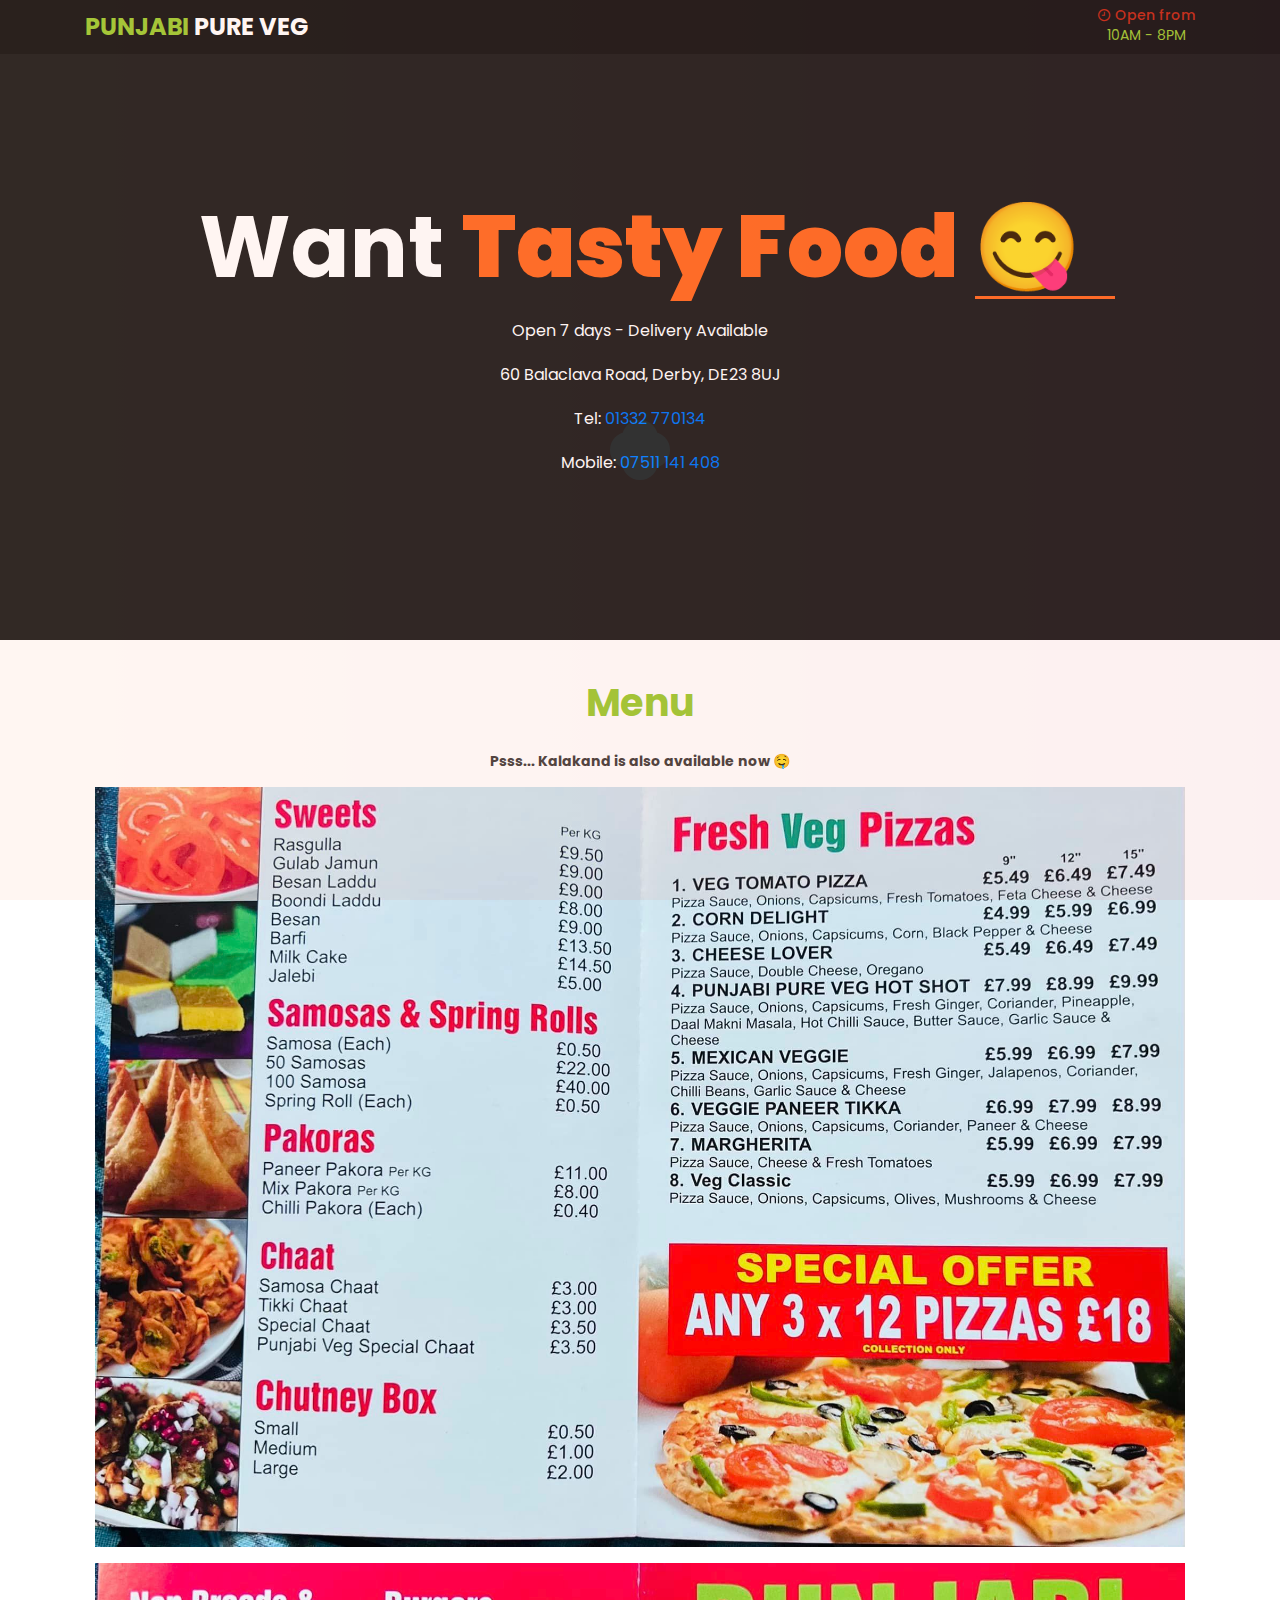
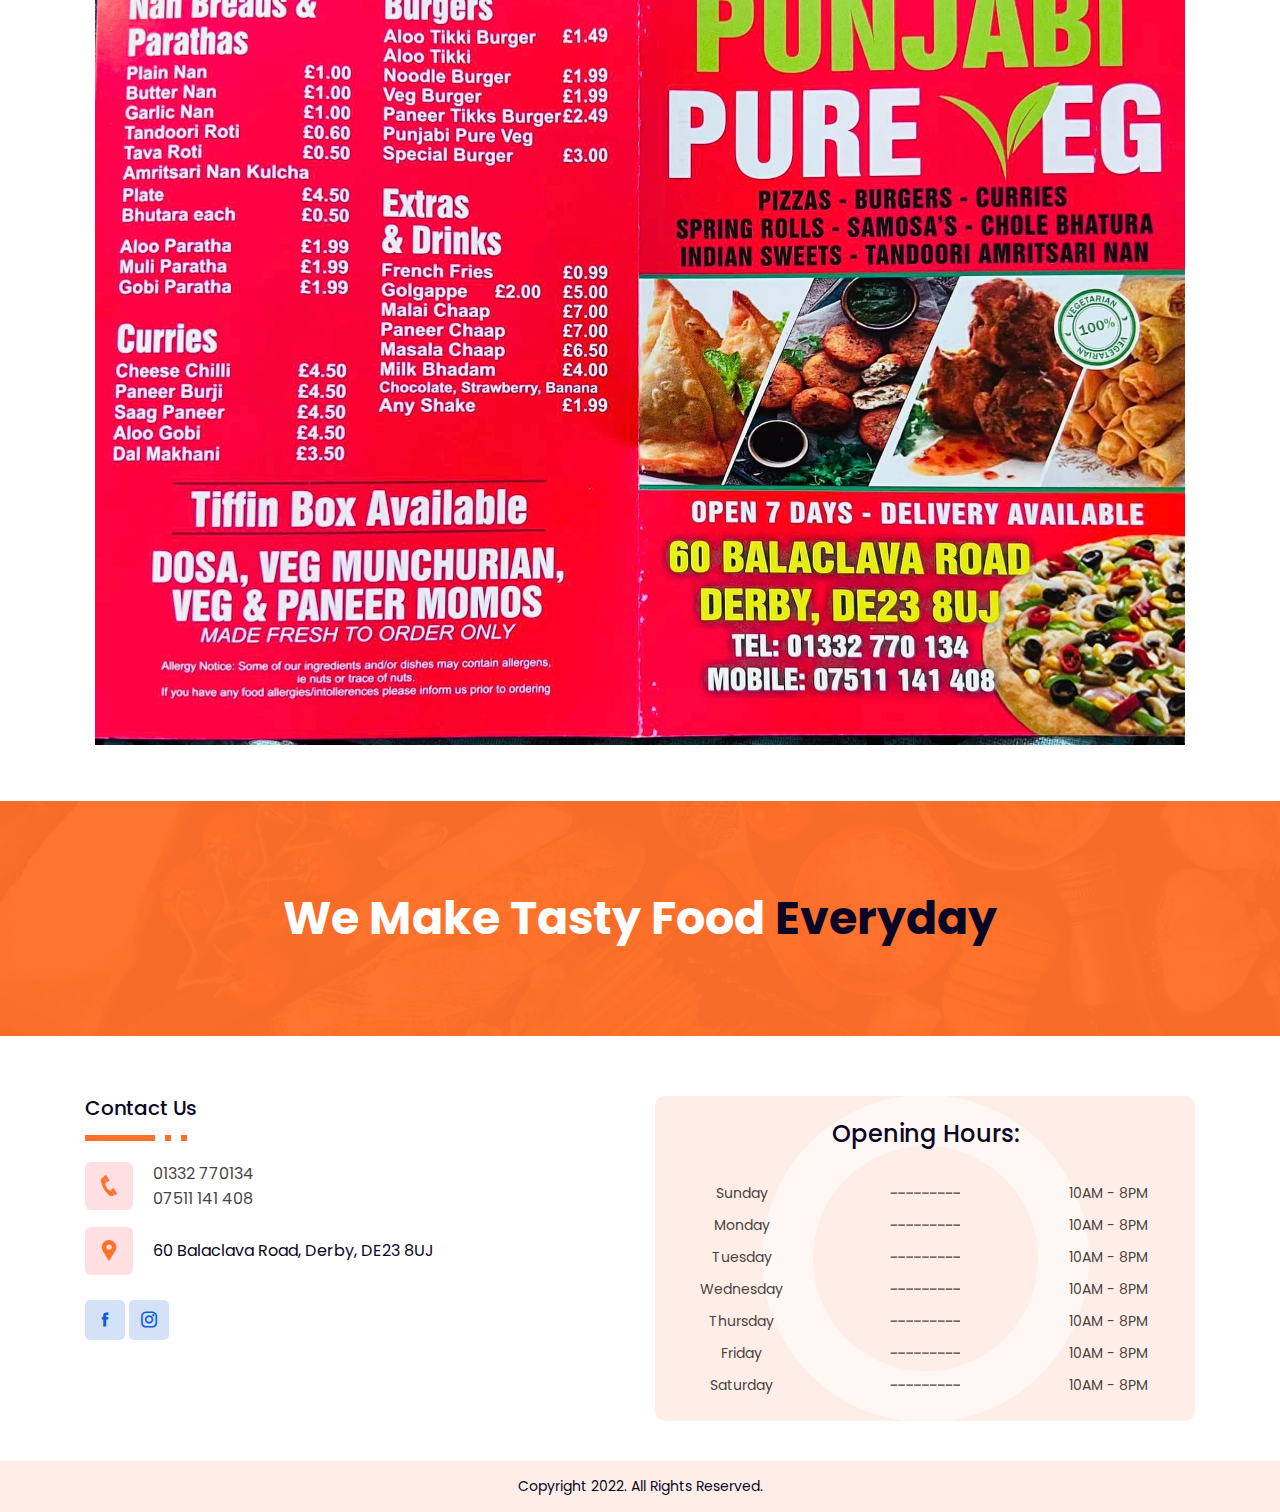
==== index.html @ a70a070d "small change" ====
<!DOCTYPE html>
<html class="no-js" lang="zxx">
<head>
    <meta charset="UTF-8" />
    <meta name="viewport" content="width=device-width, initial-scale=1.0" />
    <title>Punjabi Pure Veg</title>
    <!-- Favicon -->
    <link rel="shortcut icon" href="favicon.ico" type="image/x-icon" />
    <link rel="icon" href="favicon.ico" type="image/x-icon" />
    <!-- Google Fonts -->
    <link href="https://fonts.googleapis.com/css2?family=Nunito:wght@300;400;600;700;800&family=Poppins:wght@300;400;500;600;700;800&display=swap" rel="stylesheet" />
    <!-- Icofont CSS -->
    <link rel="stylesheet" href="css/icofont.min.css" />
    <!-- Slick CSS -->
    <link rel="stylesheet" href="css/slick.css" />
    <link rel="stylesheet" href="css/slick-theme.css" />
    <!-- Bootstrap CSS -->
    <link rel="stylesheet" href="css/bootstrap.min.css" />
    <!-- Venobox CSS -->
    <link rel="stylesheet" href="css/venobox.min.css" />
    <!-- Style CSS -->
    <link rel="stylesheet" href="css/style.css" />
    <!-- Responsive CSS -->
    <link rel="stylesheet" href="css/responsive.css" />
</head>
<body>
    <!-- Goto TOP -->
    <div id="top-btn">
        <button class="btn top-btn"><i class="icofont-arrow-up"></i></button>
    </div>
    <!-- Preloader -->
    <div class="preloader-wrap">
        <div class="preloader">
            <span></span>
            <span></span>
            <span></span>
            <span></span>
        </div>
    </div>
    <!--HEADER PART START-->
    <header>
        <div class="header py-1">
            <div class="container">
                <nav class="navbar navbar-light px-0 py-0">
                    <a class="navbar-brand" href="index.html">
                        <div class="logo">
                            <!-- <img src="img/logo.png" class="w-100 img-fluid" alt="" /> -->
                            <span>Punjabi</span> Pure Veg
                        </div>
                    </a>
                    <div class="open-time">
                        <h6><i class="icofont-clock-time"></i> Open from</h6>
                        <span>10AM - 8PM</span>
                    </div>
                </nav>
            </div>
        </div>
    </header>
    <!--HEADER PART END-->

    <!--HOME HERO SECTION START-->
    <div class="home-hero-section">

        <div class="container">
            <div class="row align-items-center">
                <div class="col-sm-12">
                    <div class="home-hero-content">
                        <h1>Want <strong>Tasty Food 😋</strong></h1>
                        <p>Open 7 days - Delivery Available</p>
                        <p>60 Balaclava Road, Derby, DE23 8UJ</p>
                        <p>Tel: <a href="tel:01332770134">01332 770134</a></p>
                        <p>Mobile: <a href="tel:07511141408">07511 141 408</a></p>
                        <!-- <p>Have any food on your mind?<span> <a href="contact.html">Just order now!</a></span></p> -->
                        <!-- <a class="btn menu-btn" href="#food-menu">Today's Menu <i class="icofont-double-right"></i></a> -->
                    </div>
                </div>
            </div>
        </div>
    </div>
    <!--HOME HERO SECTION END-->



    <!--MENU SECTION START-->
    <div class="food-menu-section" id="food-menu">
        <div class="container">
            <div class="row">
                <div class="col-xs-12 col-sm-12 col-md-12 col-lg-12 col-xl-12">
                    <div class="menu-head text-center">
                        <h2><span>Menu</span></h2>
                        <p><strong>Psss... Kalakand is also available now 🤤</strong></p>
                        <a href="img/menu-1.jpeg" target="_blank"><img src="img/menu-1.jpeg" alt="Menu page 1"></a>
                        <a href="img/menu-2.jpeg" target="_blank"><img src="img/menu-2.jpeg" alt="Menu page 2"></a>
                    </div>
                </div>
            </div>
        </div>
    </div>
    <!--MENU SECTION END-->

    <!--TESTY FOOD SECTION START-->
    <div class="testy-section">
        <div class="container">
            <div class="row align-items-center text-center">
                <div class="col-md-12 col-lg-12">
                    <div class="testy-content">
                        <h3>We make tasty food<span> everyday</span></h3>
                    </div>
                </div>
            </div>
        </div>
    </div>
    <!--TESTY FOOD SECTION END-->

    <!--FOOTER TOP SECTION START-->
    <div class="footer-top">
        <div class="container">
            <div class="row">
                <div class="col-xs-12 col-sm-12 col-md-6 col-lg-6">
                    <div class="contact-content">
                        <h3>Contact Us</h3>
                        <img src="img/border.png" alt="" />
                        <div class="contact-info d-flex align-items-center">
                            <div class="icon"><i class="icofont-phone"></i></div>
                            <div class="info">
                                <a href="tel:01332770134">01332 770134</a>
                                <a href="tel:07511141408">07511 141 408</a>
                            </div>
                        </div>
                        <div class="contact-info d-flex align-items-center">
                            <div class="icon"><i class="icofont-google-map"></i></div>
                            <div class="info">
                                60 Balaclava Road, Derby, DE23 8UJ
                            </div>
                        </div>
                        <ul class="social-icon-list">
                            <li>
                                <a href="https://www.facebook.com/punjabipureveg"><i class="icofont-facebook"></i></a>
                            </li>
                            <li class="social-icon custom-icon-instagram">
                                <a href="https://www.instagram.com/punjabipureveg/"><i class="icofont-instagram"></i></a>
                            </li>
                        </ul>
                    </div>
                </div>

                <div class="col-xs-12 col-sm-12 col-md-6 col-lg-6">
                    <div class="opening-hours">
                        <div class="opening-content">
                            <h3>Opening Hours:</h3>
                            <div class="row mt-4">
                                <div class="col-4 mt-2">
                                    <span>Sunday</span>
                                </div>
                                <div class="col-4 mt-2">
                                    <img src="img/line2.png" alt="" />
                                </div>
                                <div class="col-4 mt-2">
                                    <span>10AM - 8PM</span>
                                </div>
                                <div class="col-4 mt-2">
                                    <span>Monday</span>
                                </div>
                                <div class="col-4 mt-2">
                                    <img src="img/line2.png" alt="" />
                                </div>
                                <div class="col-4 mt-2">
                                    <span>10AM - 8PM</span>
                                </div>
                                <div class="col-4 mt-2">
                                    <span>Tuesday</span>
                                </div>
                                <div class="col-4 mt-2">
                                    <img src="img/line2.png" alt="" />
                                </div>
                                <div class="col-4 mt-2">
                                    <span>10AM - 8PM</span>
                                </div>
                                <div class="col-4 mt-2">
                                    <span>Wednesday</span>
                                </div>
                                <div class="col-4 mt-2">
                                    <img src="img/line2.png" alt="" />
                                </div>
                                <div class="col-4 mt-2">
                                    <span>10AM - 8PM</span>
                                </div>
                                <div class="col-4 mt-2">
                                    <span>Thursday</span>
                                </div>
                                <div class="col-4 mt-2">
                                    <img src="img/line2.png" alt="" />
                                </div>
                                <div class="col-4 mt-2">
                                    <span>10AM - 8PM</span>
                                </div>
                                <div class="col-4 mt-2">
                                    <span>Friday</span>
                                </div>
                                <div class="col-4 mt-2">
                                    <img src="img/line2.png" alt="" />
                                </div>
                                <div class="col-4 mt-2">
                                    <span>10AM - 8PM</span>
                                </div>
                                <div class="col-4 mt-2">
                                    <span>Saturday</span>
                                </div>
                                <div class="col-4 mt-2">
                                    <img src="img/line2.png" alt="" />
                                </div>
                                <div class="col-4 mt-2">
                                    <span>10AM - 8PM</span>
                                </div>
                            </div>
                        </div>
                    </div>
                </div>
            </div>
        </div>
    </div>
    <!--FOOTER TOP SECTION END-->

    <!--FOOTER BOTTOM START-->
    <div class="footer-bootom">
        <div class="container">
            <div class="row">
                <div class="col-xs-12 col-sm-12 col-md-12 col-lg-12 col-xl-12">
                    <div class="copyright-txt">
                        <p>Copyright 2022. All Rights Reserved.</p>
                    </div>
                </div>
            </div>
        </div>
    </div>
    <!--FOOTER BOTTOM END-->

    <!-- jQuery File-->
    <script src="js/jquery-3.5.1.min.js"></script>
    <!-- Popper JS -->
    <script src="js/popper.min.js"></script>
    <!-- Slick JS -->
    <script src="js/slick.min.js"></script>
    <!-- Bootstrap JS -->
    <script src="js/bootstrap.min.js"></script>
    <!-- Venobox JS -->
    <script src="js/venobox.min.js"></script>
    <!-- main.js -->
    <script src="js/main.js"></script>

    <script>
        $(".testimonial-slider").slick({
            autoplay: true,
            autoplaySpreed: 7000,
            arrows: true,
            prevArrow: '<i class="icofont-arrow-left"></i>',
            nextArrow: '<i class="icofont-arrow-right"></i>',
            responsive: [
            {
                breakpoint: 1024,
                settings: {
                    slidesToShow: 1,
                    slidesToScroll: 1,
                    infinite: true,
                },
            },
            {
                breakpoint: 600,
                settings: {
                    slidesToShow: 1,
                    slidesToScroll: 1,
                },
            },
            {
                breakpoint: 480,
                settings: {
                    slidesToShow: 1,
                    slidesToScroll: 1,
                },
            },
            ],
        });
    </script>
</body>
</html>
---- css/style.css ----
/*-----BASIC CSS ---- */
* {
    margin: 0;
    padding: 0;
    box-sizing: border-box;
    -webkit-box-sizing: border-box;
    -moz-box-sizing: border-box;
}

body {
    color: #0a0626;
    font-family: "Poppins", sans-serif;
    font-size: 16px;
    line-height: 1.5;
}

h1,
h2,
h3,
h4,
h5,
h6,
p {
    margin: 0;
}

h1 {
    font-size: 48px;
    font-family: "Poppins", sans-serif;
}

h2 {
    font-size: 36px;
}

h3 {
    font-size: 28px;
}

h4 {
    font-size: 18px;
    font-weight: 600;
}

embed,
iframe,
object {
    max-width: 100%;
}

ul {
    margin: 0;
    padding: 0;
    list-style: none;
}

a,
a:active,
a:focus,
a:hover,
button {
    text-decoration: none;
    outline: 0;
}

a:active,
a:focus,
a:hover {
    color: #fff;
}

li a {
    color: #fff;
}

a:hover,
button:hover {
    -webkit-transition: all 0.3s ease-in;
    -o-transition: all 0.3s ease-in;
    -moz-transition: all 0.3s ease-in;
    transition: all 0.3s ease-in;
}

/*----- BASIC CSS -----*/

/* HIDDEN CSS */

.pr-none {
    padding-right: 0px !important;
}
.custom-date-span {
    color: #ff702a !important;
    font-weight: 600 !important;
}
.closeing-day {
    color: #ff1800 !important;
    font-weight: 600;
}

.image-text {
    width: 220px;
    margin-left: 20px;
}

.image-text h2 {
    color: #fff;
    font-size: 26px;
    font-weight: 700;
    line-height: 1.6;
    text-transform: capitalize;
    margin-bottom: 10px;
}

.image-text p {
    color: #fff5f0;
    font-size: 16px;
    transition: all 0.3s;
}

.box-image {
    width: 90px;
    height: 90px;
    background-color: #ffffff5c;
    border-radius: 50%;
    text-align: center;
    line-height: 90px;
}

.border-right-dashed{
    border-right: 2px dashed #fff;
}

.sticky {
    position: fixed !important;
    width: 100% !important;
    left: 0 !important;
    top: 0 !important;
    z-index: 9999 !important;
    border-color: #080808 !important;
    box-shadow: 0 0 5px rgba(0, 0, 0, .8) !important;
    transition: all 0.3s !important;
    background-color: #222!important;
}
/* HIDDEN CSS END*/

/* TOP BUTTON CSS*/
.top-btn {
    position: fixed;
    bottom: 20px;
    right: 30px;
    padding: 12px;
    color: #fff;
    background: linear-gradient(to right, #f65f26, #d41c18);
    z-index: 9999999;
    transition: all 0.3s;
    border: none;
    display: none;
}
.top-btn:hover {
    color: #0a0626;
}
.top-btn:focus {
    border: none;
    box-shadow: none;
    color: #fff;
}
.top-btn i {
    font-size: 22px;
    text-align: center;
}
/* Bubble CSS*/

.bubble {
    position: absolute;
    width: 220px;
    bottom: 0%;
    left: 10%;
    transform: translateY(-50%);
}

/* HEADER PART CSS START */
.header {
    position: absolute;
    width: 100%;
    z-index: 999;
    top: 0;
    left: 0;
    background: rgba(0, 0, 0, 0.22);
}
.logo {
    text-transform: uppercase;
    font-weight: bold;
    color: white;
    font-size: 1.5rem;
}

.logo span {
    color: #a0cc3a;
}

.open-time {
    text-align: center;
}

.open-time h6 {
    color: #c5331f;
    font-size: 16px;
}

.open-time span {
    font-size: 16px;
    color: #a0cc3a;
}

.navbar-custom {
    background: #ff702a;
    padding: 10px 10px 10px 40px;
    border-radius: 50px;
    align-items: center;
    margin-left: auto;
}

.navbar-custom li {
    margin: 0 10px;
    position: relative;
}

.navbar-custom li a {
    font-size: 16px;
    color: #000000 !important;
    position: relative;
    transition: all 0.3s;
}

.navbar-custom li a:hover {
    color: #fff !important;
}

.navbar-custom li:before {
    content: "";
    position: absolute;
    width: 0;
    height: 2px;
    background: #fff;
    left: 0px;
    bottom: 0px;
    transition: all 0.3s;
}

.navbar-custom li:last-child {
    margin: 0;
}
.navbar-custom li:last-child::before {
    background: transparent;
}

.navbar-custom li:hover::before {
    width: 100%;
}

.navbar-custom li.active:before {
    width: 100%;
}

.navbar-custom li:hover a {
    color: #fff;
}
.navbar-nav .dropdown-menu {
    background: #ff702a;
}
.dropdown-item {
    transition: all 0.3s;
}
.dropdown-item:hover {
    border-bottom: 1px solid #fff;
    background: transparent;
}
.last-menu-bg {
    background-color: #000;
    color: #fff;
    border-radius: 50px;
    padding: 5px 25px;
}
.last-menu-bg span a {
    color: #fff !important;
    transition: all 0.3s;
}
.last-menu-bg span a:hover {
    color: #ff702a !important;
}

.navbar-light .navbar-toggler {
    color: rgb(255 112 42);
    border-color: rgb(255 112 42);
    outline: 0;
}

.navbar-light .navbar-toggler:hover,
.navbar-light .navbar-toggler:focus {
    color: rgb(255 132 73);
    border-color: rgb(255 132 73);
}

.navbar-toggler {
    padding: 0.35rem 0.75rem;
}

/* HEADER PART CSS END */

/* HOME HERO SECTION CSS START */
.home-hero-section {
    /* background: url(../img/hotte_homebg.jpg); */
    background-repeat: no-repeat;
    background-size: cover;
    background-position: center;
    padding: 250px 0;
    position: relative;
    z-index: 1;
}
.home-hero-section:before {
    content: "";
    position: absolute;
    width: 100%;
    height: 100%;
    left: 0;
    top: 0;
    background: rgba(0, 0, 0, 0.85);
    z-index: -1;
}

.home-hero-content {
    text-align: center;
}

.home-hero-content h1 {
    color: #fff;
    font-size: 90px;
    font-weight: 700;
    position: relative;
}
.home-hero-content h1:before {
    content: "";
    position: absolute;
    width: 130px;
    height: 3px;
    background: #ff702a;
    bottom: 10px;
    right: 70px;
}
.home-hero-content h1 strong {
    color: #ff702a;
}
.home-hero-content h1 span {
    font-weight: 300;
}
.home-hero-content p {
    color: #fff;
    font-size: 20px;
    font-weight: 400;
    margin-top: 20px;
}
.home-hero-content p span a {
    color: #ff702a;
    transition: all 0.3s;
}

.menu-btn {
    position: relative;
    padding: 15px 30px;
    border-radius: 35px;
    margin-top: 20px;
    transition: all 0.3s;
    outline: 0;
    z-index: 1111;
    border: none;
    overflow: hidden;
    border: 2px solid transparent;
    color: #fff;
}
.menu-btn a {
    color: #fff;
    font-size: 16px;
}
.menu-btn:hover {
    color: #ff702a;
    border-color: #ff702a !important;
}
.menu-btn:hover a {
    color: #ff702a;
}

.menu-btn::after {
    position: absolute;
    content: "";
    background: linear-gradient(to right, #f65f26, #d41c18);
    border-radius: 35px;
    border: none;
    width: 100%;
    height: 100%;
    border: 2px solid transparent;
    left: 0;
    top: 0;
    z-index: -1;
}
.menu-btn:hover::after {
    height: 0;
}
.menu-btn:focus {
    outline: 0;
    box-shadow: none !important;
    border: 2px solid #ff702a;
}
.menu-btn i {
    margin-left: 10px;
}
.menu:focus {
    outline: 0;
    box-shadow: none;
}

/* HOME HERO SECTION CSS END */

/* SPECIAL SECTION CSS START */
.special-section {
    padding: 80px 0px;
}
.special-img {
    width: 450px;
}
.special-content {
    padding: 30px;
    background: #feeee7;
    border-radius: 8px;
}
.special-content h2 {
    font-size: 50px;
    font-weight: 700;
    color: #0a0626;
    padding: 20px 0px;
}
.special-content h2 span {
    color: #ff702a;
}
.special-content p {
    color: #494442;
    font-size: 16px;
    font-weight: 500;
    line-height: 1.6;
}
.special-content p span {
    color: #ff702a;
}
.donut-icon {
    width: 60px;
    padding: 15px;
    background: #fff;
    border-radius: 10px;
    transform: rotate(45deg);
}
.offer-info {
    background: #fff;
    padding: 25px;
    margin-top: 30px;
    border-radius: 10px;
}
.item-price h3,
.food-info h3 {
    font-size: 38px;
    color: #ff702a;
    font-weight: bold;
}
.item-price h3 span,
.food-info h3 span {
    font-size: 18px;
    color: #ff702a;
}
.item-price span {
    font-size: 16px;
    color: #494442;
}
.item-number button {
    display: block;
    border: none;
    margin: auto;
    background-color: transparent;
}
.item-number button i {
    color: #494442;
    font-size: 12px;
}
.item-number {
    background: #feeee7;
    border-radius: 10px;
    width: 70px;
    height: 70px;
    transform: rotate(45deg);
    padding: 0px 10px;
    margin: 0 auto;
    position: relative;
}
.item-quantity {
    text-align: center;
    position: absolute;
    top: 50%;
    left: 50%;
    transform: translate(-50%, -50%) rotate(-45deg);
}

.item-number span {
    color: #0a0626;
    font-size: 20px;
    font-weight: 700;
}
.item-number button:focus {
    outline: 0;
}

.order-btn {
    color: #0a0626;
    padding: 10px 20px;
    background: #ff702a;
    border-radius: 35px;
    transition: all 0.3s;
    border: 1px solid transparent;
    font-size: 14px;
}

.order-btn:hover {
    background: transparent;
    border-color: #ff702a;
    color: #fd6f2a;
}
.order-btn:hover a {
    color: #fc802a;
}
.order-btn:focus {
    box-shadow: none;
}
/* SPECIAL SECTION CSS END */

/* HOME SERVICES SECTION CSS START */
.home-services {
    background-color: #ff702a;
    padding: 50px 40px;
    border-radius: 25px;
    position: relative;
    z-index: 1;
}

.home-services::before{
    content: '';
    position: absolute;
    height: 100%;
    width: 100%;
    top:0px;
    left: 0px;
    border-radius: 30px;
    background: url(../img/llinebg.png);
    background-repeat: no-repeat;
    background-position: center;
    background-size: cover;
    z-index: -1;
}


.home-services .service {
    border-right: none !important;
}

/* HOME SERVICES SECTION CSS END */

/* FOOD MENU SECTION CSS START */
.food-menu-section {
    padding: 80px 0px;
}
.menu-head {
    padding: 0px 250px;
}
.menu-head h2 {
    color: #0a0626;
    font-size: 50px;
    font-weight: 700;
    padding-bottom: 1.5rem;
}
.menu-head h2 span {
    color: #a0cc3a;
}

.menu-head img {
    width: 100%;
    margin-bottom: 1rem;
}

.menu-head p {
    font-size: 16px;
    color: #494442;
    line-height: 1.6;
    padding-bottom: 15px;
}

.food-box {
    margin-top: 50px;
}
.food-menu {
    padding: 20px;
    border-radius: 8px;
    background: #feeee7;
    margin-top: 30px;
}
.food-img-info {
    position: relative;
    padding: 20px;
}
.food-img {
    width: 250px;
    display: inline-block;
}
.overlay {
    position: absolute;
    width: 100%;
    height: 100%;
    left: 0;
    top: 0;
    background: linear-gradient(to right, #f65f26, #d41c18);
    opacity: 0;
    padding: 20px;
    border-radius: 10px;
    transition: all 0.3s;
}
.food-menu:hover .overlay {
    opacity: 0.85;
}

.overlay h4 {
    color: #fff;
    font-size: 20px;
    margin-bottom: 20px;
    font-weight: bold;
}
.overlay span {
    display: block;
    color: #fff;
    font-size: 14px;
}
.food-informaion {
    padding: 20px;
    background: #fff;
    border-radius: 8px;
    margin-top: 20px;
}
.food-informaion h2 {
    color: #0a0626;
    font-size: 20px;
    font-weight: 700;
    text-align: left;
    margin-bottom: 5px;
}
.food-info span {
    font-size: 12px;
}
.order-btn2 {
    color: #0a0626;
    padding: 10px 20px;
    background: #feeee7;
    border-radius: 35px;
    transition: all 0.3s;
    font-size: 14px;
    font-weight: 500;
}

.order-btn2:hover {
    background: #fc802a;
    color: #fff;
}
.order-btn2:focus {
    box-shadow: none;
    background: #fc802a;
    color: #fff;
}
.food-img {
    width: 200px;
}
/* MENU SECTION CSS END */

/* OFFER SECTION CSS START */
.offer-section {
    background: url(../img/offerbgimg.jpg);
    background-position: center;
    background-repeat: no-repeat;
    padding: 180px 0px;
    background-size: cover;
}

.offer-img {
    width: 250px;
}
.offer-content h2 {
    font-size: 55px;
    color: #fff;
    font-weight: 700;
}
.offer-content h2 span {
    color: #ff702a;
}
.offer-content h5 {
    font-size: 18px;
    color: #dccece;
    padding: 20px 0px;
    line-height: 1.4;
}
.offer-content blockquote {
    font-size: 14px;
    color: #b6a9a9;
    padding-left: 30px;
    border-left: 2px solid #fc802a;
}
.offer-btn {
    padding: 12px 25px;
    background: #ff702a;
    font-size: 14px;
    color: #fff;
    border-radius: 35px;
    transition: all 0.3s;
    border: 1px solid transparent;
}
.offer-btn:hover {
    background: transparent;
    color: #fff;
    border-color: #fc802a;
}
.offer h3 {
    font-size: 38px;
    color: #ff702a;
    font-weight: 700;
}
.offer h3 span {
    font-size: 18px;
    color: #ff702a;
}
.offer span {
    font-size: 14px;
    color: #a09894;
    font-weight: 500;
}

/* OFFER SECTION CSS END */

/* CUSTOMER SECTION CSS START */
.customer-section {
    padding: 80px 0px;
}
.customer-head {
    padding: 0px 300px;
}
.customer-img {
    width: 100px;
    margin: 0 auto;
}
.customer-head h2 {
    font-size: 50px;
    font-weight: 700;
    color: #0a0626;
}
.customer-head h2 span {
    color: #fd6f2a;
}
.customer-information {
    padding: 40px 20px;
    background: #feeee7;
    border-radius: 10px;
    background-image: url(../img/circle1.png);
    background-repeat: no-repeat;
    background-position: center;
    position: relative;
}
.customer-content p {
    color: #807670;
    font-size: 18px;
    padding: 20px;
}
.customer-content h3 a {
    color: #0a0626;
    font-size: 24px;
    font-weight: 700;
    padding-bottom: 10px;
    transition: all 0.3s;
}
.customer-content h3 a:hover {
    color: #ff702a;
}
.customer-content span {
    color: #807670;
    font-size: 16px;
}
.testimonial-slider .icofont-arrow-left {
    background: #fff;
    padding: 10px;
    border-radius: 50%;
    color: #0a0a0a;
    font-size: 25px;
    left: 150px;
    bottom: 270px;
    cursor: pointer;
    position: absolute;
    z-index: 11;
    transition: all 0.3s;
}
.testimonial-slider .icofont-arrow-right {
    position: absolute;
    background: #fff;
    padding: 10px;
    border-radius: 50%;
    color: #0a0a0a;
    font-size: 25px;
    right: 150px;
    bottom: 270px;
    cursor: pointer;
    z-index: 11;
    transition: all 0.3s;
}
.testimonial-slider .icofont-arrow-left:hover,
.testimonial-slider .icofont-arrow-right:hover {
    color: #ff702a;
}
.customer1-img,
.customer2-img,
.customer3-img,
.customer4-img {
    width: 100px !important;
}
.customer1-img {
    position: absolute;
    top: 0px;
    left: -140px;
    width: 100px;
    height: 100px;
    z-index: 1111;
}
.customer2-img {
    position: absolute;
    top: 292px;
    left: -140px;
    width: 100px;
    height: 100px;
    z-index: 1111;
}
.customer3-img {
    position: absolute;
    top: 0px;
    right: -120px;
    width: 100px;
    height: 100px;
    z-index: 1111;
}
.customer4-img {
    position: absolute;
    top: 292px;
    right: -120px;
    width: 100px;
    height: 100px;
    z-index: 1111;
}

/* CUSTOMER SECTION CSS END */

/* TESTY FOOD SECTION CSS START */
.testy-section {
    background: url(../img/testyimg.jpg);
    background-repeat: no-repeat;
    background-position: center;
    background-size: cover;
    padding: 50px 0px;
}

.testy-content h3 {
    color: #fff;
    font-size: 46px;
    text-transform: capitalize;
    font-weight: 700;
    line-height: 1.2;
}

.testy-content h3 span {
    color: #0a0626;
}

.testy-content p {
    color: #fff;
    font-size: 20px;
    line-height: 1.6;
    padding-top: 15px;
}
.video-content {
    padding: 50px;
    border-left: 2px dashed #fff;
}
.video-content span {
    padding-left: 20px;
    color: #fff;
    font-size: 24px;
    font-weight: bold;
}

.video {
    background: #fe9a6a;
    width: 80px;
    height: 80px;
    line-height: 80px;
    border-radius: 50%;
    text-align: center;
    display: inline-block;
}
.video a {
    font-size: 30px;
    color: #fff;
}

/* TESTY FOOD SECTION CSS END */

/* HERO SECTION CSS START */
.hero-section {
    background: url(../img/aboutbg.jpg);
    background-repeat: no-repeat;
    background-size: cover;
    background-position: center;
    padding: 250px 0;
    position: relative;
    z-index: 1;
}

.hero-section:before {
    content: "";
    position: absolute;
    width: 100%;
    height: 100%;
    left: 0;
    top: 0;
    background: rgba(0, 0, 0, 0.6);
    z-index: -1;
}
.hero-sec-content h1 {
    color: #fff;
    font-size: 50px;
    line-height: 1.5;
    font-weight: 700;
}

.hero-sec-content ul li {
    padding-top: 5px;
    display: inline-block;
}
.hero-sec-content ul li i {
    color: #fff;
    padding-left: 5px;
}
.hero-sec-content ul li a {
    color: #fff;
    font-size: 16;
}
.hero-sec-content ul li a span {
    color: #ff702a;
}
/* HERO SECTION CSS END */

/* SERVICE SECTION CSS START */
/*.service-section {
    background: url(../img/services.jpg);
    background-size: cover;
    padding: 50px 0;
}
*/

.service-section {
    background-color: #ff702a;
    padding: 50px 40px;
    /*border-radius: 25px;*/
    position: relative;
    z-index: 1;
}

.service-section::before{
    content: '';
    position: absolute;
    height: 100%;
    width: 100%;
    top:0px;
    left: 0px;
    border-radius: 30px;
    background: url(../img/llinebg.png);
    background-repeat: no-repeat;
    background-position: center;
    /*background-size: cover;*/
    z-index: -1;
}





.service {
    border-right: 2px dashed #fff;
}
.service-content {
    padding-right: 35px;
}
.service-content h2 {
    color: #fff;
    font-size: 26px;
    font-weight: 700;
    line-height: 1.6;
    text-transform: capitalize;
    /*padding-bottom: 10px;*/
}

.service-content p {
    color: #fff;
    font-size: 16px;
}

/*.icon-img {
    padding: 20px;
    background: #ffa77b;
    border-radius: 50%;
    margin-bottom: 35px;
}
*/
.icon-img {
    background: #ffa77b;
    border-radius: 50%;
    height: 90px;
    width: 90px;
    text-align: center;
    vertical-align: middle;
    line-height: 90px;
}
/*.icon-img img {
    height: 40px;
    width: 40px;
}
*/

/* SERVICE SECTION CSS END */

/* ABOUT SECTION CSS START */
.about_section {
    padding: 80px 0;
}

.tab {
    background: #feeee7;
    padding: 30px;
    border-radius: 10px;
}
.about-img {
    width: 400px;
    margin-left: 35px;
}

.custom-nav {
    background: #fff;
    padding: 10px;
    border-radius: 10px;
    justify-content: center;
}

.custom-nav-link {
    background: #feeee7 !important;
    color: #0a0626 !important;
    font-size: 16px;
    text-transform: capitalize;
}

.custom-nav .nav-item {
    width: 31%;
    text-align: center;
    margin-right: 10px;
}

.custom-nav .nav-item .custom-nav-link.active {
    background-color: #ff702a !important;
    color: #fff !important;
}

.custom-nav .nav-item:last-child {
    margin-right: 0;
}

.custom-tab-pane h2 {
    color: #0a0626;
    font-size: 38px;
    font-weight: 700;
}

.custom-tab-pane h2 span {
    color: #ff702a;
}

.custom-tab-pane p {
    color: #494442;
    line-height: 1.6;
    padding: 10px 0px;
    font-weight: 400;
}
.img-donat {
    width: 50px;
    height: 50px;
    background: #ff702a;
    text-align: center;
    line-height: 50px;
    transform: rotate(-45deg);
    border-radius: 10px;
    position: absolute;
    top: 150px;
    right: -8px;
}
.img-donat img {
    width: 30px;
    transform: rotate(45deg);
}
.img-cutlary {
    width: 50px;
    height: 50px;
    background: #ff702a;
    text-align: center;
    line-height: 50px;
    transform: rotate(-45deg);
    border-radius: 10px;
    position: absolute;
    bottom: 150px;
    left: -8px;
}
.img-cutlary img {
    transform: rotate(45deg);
}

/* ABOUT SECTION CSS END */

/* CHEFS SECTION CSS START */
.chefs-section {
    padding-top: 40px;
    padding-bottom: 100px;
}
.chefs-head {
    padding: 0px 220px;
}

.chefs-head h2 {
    color: #0a0626;
    font-size: 50px;
    font-weight: 700;
}

.chefs-head h2 span {
    color: #ff702a;
}

.chefs-head p {
    font-size: 16px;
    color: #494442;
    line-height: 1.6;
    padding-top: 15px;
}

.chefs {
    background: #feeee7;
    border-radius: 10px;
    padding: 30px 20px;
    margin-top: 30px;
}
.chefs-info-content h3 {
    padding-top: 20px;
}
.chefs-info-content h3 a {
    font-size: 22px;
    text-transform: capitalize;
    color: #0a0626;
    font-weight: 500;
    transition: all 0.3s;
}
.chefs-info-content h3 a:hover {
    color: #ff702a;
}

.chefs-img h4 {
    font-size: 16px;
    color: #494442;
    text-align: center;
    padding-top: 10px;
}

.chefs-info-content p {
    font-size: 15px;
    color: #494442;
    padding-bottom: 15px;
}

.chefs-info-content .social-icon-list {
    margin-top: 20px;
}

.social-icon-list {
    margin-top: 60px;
}

.chefs-info .social-icon-list {
    margin-top: 15px;
}


.social-icon-list li {
    display: inline-block;
    width: 40px;
    height: 40px;
    background: #d4e2f8;
    line-height: 40px;
    text-align: center;
    border-radius: 5px;
    transition: all 0.3s;
}
.social-icon-list li:hover {
    transform: rotate(10deg);
}
.social-icon-list li a i {
    color: #115dd6;
    font-size: 16px;
}

.social-icon-list .custom-icon-pinterest {
    background: #ffdfe1;
}
.social-icon-list .custom-icon-pinterest i {
    color: #ec2734 !important;
}
.social-icon-list .custom-icon-dribbble {
    background: #f8dae5;
}
.social-icon-list .custom-icon-dribbble i {
    color: #ec5f95;
}
.social-icon-list .custom-icon-twitter {
    background: #cfedff;
}
.social-icon-list .custom-icon-twitter i {
    color: #1da1f2;
}
/* CHEFS SECTION CSS END */

/* BLOG SECTION CSS START */
.blog-section {
    padding: 100px 0px;
}

.blog {
    border: 1px solid #ddd;
    border-radius: 10px;
    transition: all 0.3s;
}
.blog:hover {
    border-color: #fd6f2a;
}
.blog-content {
    padding: 20px;
}
.date {
    margin-top: -30px;
}
.blog-content .publish-btn {
    padding: 10px 20px;
    background: linear-gradient(to right, #f65e26, #d41d18);
    color: #fff;
    border-radius: 35px;
    font-size: 14px;
}
.blog-content h2 {
    font-size: 22px;
    color: #222;
    padding-top: 40px;
    line-height: 1.4;
}
.blog-content h2 a {
    color: #232323;
}
.blog-content p {
    color: #494442;
    font-size: 14px;
    line-height: 1.6;
    padding-top: 10px;
}
.pages-links ul li {
    display: inline-block;
    margin-right: 10px;
}
.pages-links ul li a {
    position: relative;
    color: #0a0626;
    font-size: 18px;
    font-weight: 500;
    background: #fcf2ed;
    padding: 10px 20px;
    border-radius: 4px;
    transition: all 0.3s;
    border: 1px solid transparent;
    z-index: 999;
}

/* .pages-links ul li a {
    position: relative;
     background: #fcf2ed;
    padding: 10px 20px;
    border-radius: 8px;
    transition: all 0.3s;
    color: #0a0626;
    font-size: 18px;
    font-weight: 500;
    transition: all 0.3s;
    z-index: 999!important;
    } */
    .pages-links ul li a:hover {
        color: #fff;
        background: transparent;
    }
    .pages-links ul li a::before {
        position: absolute;
        content: "";
        width: 100%;
        height: 0;
        left: 0;
        top: 0;
        background: linear-gradient(to right, #f65e26, #d41d18);
        border-radius: 4px;
        transition: all 0.3s;
        z-index: -1;
    }

    .pages-links ul li a:hover::before {
        height: 100%;
    }

    /* BLOG SECTION CSS END */

    /* BLOG DETAILS SECTION START */
    .blog-details {
        padding: 80px 0px;
        overflow-x: hidden;
    }
    .blog-details-content h3 {
        color: #232323;
        font-size: 34px;
        font-weight: 600;
    }
    .blog-details-content p {
        font-size: 14px;
        color: #616161;
        line-height: 1.6;
        padding-top: 20px;
        text-align: justify;
    }
    .blog-details-content p span {
        font-weight: 600;
        font-size: 16px;
        position: relative;
    }
    .blog-details-content p span::before {
        position: absolute;
        content: "";
        width: 100px;
        height: 100px;
        line-height: 100px;
        top: 0px;
        left: 320px;
        background: url(../img/quotation.png) no-repeat;
        background-position: center;
        background-size: contain;
    }
    .details-img {
        padding-top: 25px;
    }
    .customer-name {
        padding-top: 20px;
    }
    .customer-name span {
        font-size: 16px;
        color: #8c8784;
    }
    .customer-name span a {
        color: #fc802a;
    }
    .tags-bar {
        background: #fef8f1;
        margin-top: 40px;
        padding: 20px;
        border-radius: 4px;
        font-family: "Nunito", sans-serif;
    }
    .tags ul li {
        display: inline-block;
    }
    .tags ul li a span {
        color: #fa6718;
        font-weight: 700;
    }
    .tags ul li a {
        font-size: 16px;
        color: #78787c;
        font-weight: 600;
        transition: all 0.3s;
    }
    .tags ul li a:hover {
        color: #0a0626;
    }
    .social-media-icon ul li {
        display: inline-block;
        padding: 10px 15px;
        background: #fff;
        margin-right: 10px;
        border-radius: 4px;
        transition: all 0.7s;
    }
    .social-media-icon ul li a {
        color: #051516;
        font-size: 16px;
        transition: all 0.3s;
    }
    .social-media-icon ul li:hover {
        background: linear-gradient(to right, #f05424, #d51e19);
    }
    .social-media-icon ul li:hover a {
        color: #fff;
    }
    .comment-box {
        margin-top: 40px;
    }
    .comment-box h3 {
        color: #232323;
        font-size: 30px;
        font-weight: 600;
    }
    .comment {
        margin-top: 40px;
    }
    .reply-comment {
        margin-top: 40px;
        margin-left: 115px;
    }
    .person-img {
        width: 280px;
    }
    .person-name a {
        color: #3c3c3c;
        font-size: 18px;
        font-weight: 600;
    }
    .comment-content {
        margin-left: 20px;
    }
    .comment-content span {
        font-size: 14px;
        color: #696969;
    }
    .comment-content p {
        color: #78787c;
        font-size: 16px;
        padding-bottom: 40px;
    }

    .reply-btn {
        position: relative;
        color: #fff;
        font-size: 14px;
        padding: 10px 25px;

        border-radius: 4px;
        transition: all 0.3s;
        border: 1px solid transparent;
        z-index: 999;
    }

    .reply-btn::before {
        position: absolute;
        content: "";
        width: 100%;
        height: 100%;
        background: linear-gradient(to right, #f65f26, #d41c18);
        left: 0;
        top: 0;
        z-index: -1;
        border-radius: 4px;
        transition: all 0.3s;
    }
    .reply-btn:hover {
        border: 1px solid #ff702a;
        color: #ff702a;
    }
    .reply-btn:hover::before {
        height: 0;
    }

/* .reply-btn:hover {
    color: #ff702a;
    border-color: #ff702a;
    background: transparent;
    } */
    .reply-btn i {
        padding-right: 10px;
    }
    .blog_form {
        margin-top: 50px;
    }
    .blog_form h3 {
        color: #232323;
        font-size: 24px;
    }
    .custom-input {
        width: 100%;
        color: #696969 !important;
        font-size: 16px;
    }
    .custom-input:focus {
        border-color: #fc802a !important;
        box-shadow: none;
    }
    .custom-textarea {
        font-size: 16px;
        color: #696969;
        min-height: 250px;
    }
    .custom-textarea:focus {
        border-color: #fc802a !important;
        box-shadow: none;
    }
    .submit-btn {
        margin-top: 40px;
    }
    .submit-btn {
        position: relative;
        color: #fff;
        font-size: 16px;
        text-transform: capitalize;
        padding: 10px 25px;
        border-radius: 4px;
        transition: all 0.3s;
        border: 1px solid transparent;
        z-index: 999;
    }
    .submit-btn::before {
        position: absolute;
        content: "";
        width: 100%;
        height: 100%;
        left: 0;
        top: 0;
        border-radius: 4px;
        background: linear-gradient(to right, #f65f26, #d41c18);
        transition: all 0.3s;
        z-index: -1;
    }
    .submit-btn:hover::before {
        height: 0;
    }
    .submit-btn:hover {
        color: #ff702a;
        border: 1px solid #ff702a;
    }
    .search_ber {
        position: relative;
    }

    .search_button {
        height: 50px;
        padding-right: 55px;
        border-color: #e0e1e1;
    }
    .search_button:focus {
        box-shadow: none;
        border-color: #fc802a;
    }

    .search_ber i {
        position: absolute;
        top: 50%;
        right: 0px;
        transform: translateY(-50%);
        width: 50px;
        height: 50px;
        background: linear-gradient(to right, #f65f26, #d41c18);
        color: #fff;
        text-align: center;
        line-height: 50px;
        font-weight: 600;
        font-size: 16px;
        border-radius: 4px;
    }
    .catageory,
    .recent-post,
    .popular-tag {
        margin-top: 40px;
    }
    .catageory h4,
    .popular-tag h4,
    .recent-post h4 {
        color: #232323;
        font-size: 30px;
        font-weight: 600;
    }
    .catageory-list ul li {
        display: block;
        padding: 10px 12px;
        border: 1px solid #e0e1e1;
        margin-top: 12px;
        border-radius: 4px;
        transition: all 0.3s;
    }
    .catageory-list ul li:hover {
        border-color: #fc802a;
    }

    .catageory-list ul li a {
        font-size: 16px;
        color: #78787c;
    }
    .recent-img {
        width: 80px;
    }
    .recent-content span a {
        color: #ff702a;
        font-size: 16px;
    }
    .recent-content a {
        color: #646464;
        line-height: 1.6;
        display: block;
        width: 200px;
    }
    .tag-list ul li {
        display: inline-block;
        padding: 8px 30px;
        margin-top: 10px;
        border: 1px solid #e0e1e1;
        position: relative;
        z-index: 11;
    }
    .tag-list ul li::before {
        position: absolute;
        content: "";
        width: 100%;
        height: 100%;
        left: 0px;
        top: 0px;
        background: transparent;
        z-index: -1;
    }
    .tag-list ul li:hover::before {
        background: linear-gradient(to right, #fb6828, #cc0e15);
    }
    .tag-list ul li:hover a {
        color: #fff;
    }
    .tag-list ul li a {
        font-size: 16px;
        color: #78787c;
    }
    /* BLOG DETAILS SECTION END */

    /* RESERVATION FROM CSS START */
    .reservation-form {
        padding: 80px 0px;
    }

    .reservation-head {
        padding: 0px 250px;
    }
    .reservation-head h2 {
        color: #0a0626;
        font-size: 50px;
        font-weight: 700;
        line-height: 1.2;
    }
    .reservation-head h2 span {
        color: #ff702a;
    }
    .reservation-head p {
        font-size: 16px;
        padding-top: 20px;
        color: #494442;
    }
    .form {
        margin-top: 50px;
    }
    .personal {
        background: #feeee7;
        padding: 50px 50px;
        border-radius: 10px;
    }
    .custom-form label {
        display: block;
        text-transform: capitalize;
        color: #494442;
        font-size: 16px;
    }
    .contact-information p a {
        color: #fff5f0;
        font-size: 16px;
        transition: all 0.3s;
    }
    .contact-information p a:hover {
        color: #0a0626;
    }
    .contact-information p {
        color: #fff5f0;
        font-size: 16px;
    }
    .reservation-input {
        color: #bbbbbb;
        font-size: 14px;
        padding-left: 10px;
        width: 100%;
        height: 40px;
        border: none;
    }
    .reservation-input:focus,
    .reservation-textarea:focus {
        border: 1px solid #ff702a;
        box-shadow: none;
    }
    .reservation-textarea {
        color: #bbbbbb;
        font-size: 12px;
        border: none;
        width: 100%;
        height: 200px !important;
    }
    /* RESERVATION FROM CSS end */

    /* ERROR SECTION CSS START */
    .error-section {
        padding: 80px 0px;
    }
    .error-img {
        width: 550px;
        margin: auto;
    }
    .error-content {
        padding: 20px 150px;
    }
    .error-content h3 {
        font-size: 24px;
        color: #767676;
    }
    .error-content h3 span {
        font-size: 50px;
        color: #0a0626;
    }
    .error-content p {
        padding: 20px 0px;
        color: #494442;
        font-size: 16px;
    }
    .book-now {
        position: relative;
        text-align: center;
        color: #fff;
        padding: 8px 30px;
        z-index: 11;
        font-size: 14px;
        border: 2px solid transparent;
        transition: all 0.3s;
        border-radius: 35px;
        overflow: hidden;
        display: inline-block;
    }
    .book-now:hover::after {
        height: 0;
    }
    .book-now:hover {
        border-color: #ff702a;
        color: #ff702a;
    }
    .book-now::after {
        position: absolute;
        content: "";
        background: linear-gradient(to right, #fb6828, #cc0e15);
        width: 100%;
        height: 100%;
        z-index: -1;
        top: 0;
        left: 0;
        border-radius: 35px;
    }
    .book-now i {
        padding-right: 5px;
    }

    /* ERROR SECTION CSS END */

    /* FOOTER TOP SECTION CSS START */
    .footer-top {
        margin: 80px 0px;
    }

    .footer-top-content p {
        font-size: 16px;
        color: #494442;
        line-height: 1.6;
        padding: 15px 0px;
    }

    .footer-top-content span {
        color: #ff702a;
        font-size: 16px;
    }

    .contact-content img {
        padding-top: 35px;
        margin-bottom: 20px;
    }

    .contact-info {
        margin-bottom: 35px;
    }
    .contact-info:last-child {
        margin-bottom: 0;
    }

    .icon i {
        background: #ffdfe1;
        color: #ff702a;
        padding: 10px;
        font-size: 18px;
        border-radius: 6px;
        margin-right: 20px;
        display: block;
    }

    .info a {
        font-size: 16px;
        color: #494442;
        line-height: 1.6;
        display: block;
    }
    .info a:hover {
        color: #ff702a;
    }

    .opening-hours {
        background: #feeee7;
        border-radius: 10px;
        padding: 35px 30px;
        background-image: url(../img/circle1.png);
        background-repeat: no-repeat;
        background-position: center;
    }
    .opening-content span {
        color: #494442;
        font-size: 16px;
    }
    .opening-content h3 {
        color: #0a0626;
        font-size: 24px;
    }

    /* FOOTER TOP SECTION CSS END */

    /* FOOTER BOTTOM CSS START */
    .footer-bootom {
        padding: 15px 0px;
        background: #feeee7;
    }
    .copyright-txt p {
        font-size: 14px;
        color: #0a0626;
        font-weight: 400;
        text-align: center;
    }
    .terms {
        text-align: right;
    }
    .terms a {
        transition: all 0.3s;
    }
    .terms a:hover {
        color: #ff702a;
    }
    .terms a {
        font-size: 14px;
        color: #0a0626;
        font-weight: 400;
    }
    /* FOOTER BOTTOM CSS END */

    /* PRELOADER */
    .preloader-wrap {
        position: fixed;
        top: 0;
        bottom: 0;
        left: 0;
        right: 0;
        z-index: 99;
        height: 100%;
        width: 100%;
        background-color: #ff702a;
        background-image: linear-gradient(to right, #fb6828, #cc0e15);
        z-index: 9999999;
    }
    .preloader {
        position: absolute;
        top: 50%;
        text-align: center;
        left: 50%;
        -webkit-transform: translate(-50%, -50%);
        -moz-transform: translate(-50%, -50%);
        -ms-transform: translate(-50%, -50%);
        -o-transform: translate(-50%, -50%);
        transform: translate(-50%, -50%);
        z-index: 999;
        width: 24px;
        height: 24px;
    }
    .preloader span {
        display: inline-block;
        background-color: #fff;
        position: absolute;
        width: 36px;
        height: 36px;
        -webkit-border-radius: 100%;
        -moz-border-radius: 100%;
        border-radius: 100%;
        -webkit-transform: translate(-50%, -50%);
        -moz-transform: translate(-50%, -50%);
        -ms-transform: translate(-50%, -50%);
        -o-transform: translate(-50%, -50%);
        transform: translate(-50%, -50%);
        -webkit-animation: ball-fussion-ball1 1s 0s ease infinite;
        -moz-animation: ball-fussion-ball1 1s 0s ease infinite;
        -o-animation: ball-fussion-ball1 1s 0s ease infinite;
        animation: ball-fussion-ball1 1s 0s ease infinite;
    }
    .preloader span:nth-child(1) {
        top: 0;
        left: 50%;
        z-index: 1;
    }
    .preloader span:nth-child(2) {
        top: 50%;
        left: 100%;
        z-index: 2;
        -webkit-animation-name: ball-fussion-ball2;
        -moz-animation-name: ball-fussion-ball2;
        -o-animation-name: ball-fussion-ball2;
        animation-name: ball-fussion-ball2;
    }
    .preloader span:nth-child(3) {
        top: 100%;
        left: 50%;
        z-index: 1;
        -webkit-animation-name: ball-fussion-ball3;
        -moz-animation-name: ball-fussion-ball3;
        -o-animation-name: ball-fussion-ball3;
        animation-name: ball-fussion-ball3;
    }
    .preloader span:nth-child(4) {
        top: 50%;
        left: 0;
        z-index: 2;
        -webkit-animation-name: ball-fussion-ball4;
        -moz-animation-name: ball-fussion-ball4;
        -o-animation-name: ball-fussion-ball4;
        animation-name: ball-fussion-ball4;
    }
    @-webkit-keyframes ball-fussion-ball1 {
        0% {
            opacity: 0.35;
        }
        50% {
            top: -100%;
            left: 200%;
            opacity: 1;
        }
        100% {
            top: 50%;
            left: 100%;
            z-index: 2;
            opacity: 0.35;
        }
    }
    @-moz-keyframes ball-fussion-ball1 {
        0% {
            opacity: 0.35;
        }
        50% {
            top: -100%;
            left: 200%;
            opacity: 1;
        }
        100% {
            top: 50%;
            left: 100%;
            z-index: 2;
            opacity: 0.35;
        }
    }
    @-o-keyframes ball-fussion-ball1 {
        0% {
            opacity: 0.35;
        }
        50% {
            top: -100%;
            left: 200%;
            opacity: 1;
        }
        100% {
            top: 50%;
            left: 100%;
            z-index: 2;
            opacity: 0.35;
        }
    }
    @keyframes ball-fussion-ball1 {
        0% {
            opacity: 0.35;
        }
        50% {
            top: -100%;
            left: 200%;
            opacity: 1;
        }
        100% {
            top: 50%;
            left: 100%;
            z-index: 2;
            opacity: 0.35;
        }
    }
    @-webkit-keyframes ball-fussion-ball2 {
        0% {
            opacity: 0.35;
        }
        50% {
            top: 200%;
            left: 200%;
            opacity: 1;
        }
        100% {
            top: 100%;
            left: 50%;
            z-index: 1;
            opacity: 0.35;
        }
    }
    @-moz-keyframes ball-fussion-ball2 {
        0% {
            opacity: 0.35;
        }
        50% {
            top: 200%;
            left: 200%;
            opacity: 1;
        }
        100% {
            top: 100%;
            left: 50%;
            z-index: 1;
            opacity: 0.35;
        }
    }
    @-o-keyframes ball-fussion-ball2 {
        0% {
            opacity: 0.35;
        }
        50% {
            top: 200%;
            left: 200%;
            opacity: 1;
        }
        100% {
            top: 100%;
            left: 50%;
            z-index: 1;
            opacity: 0.35;
        }
    }
    @keyframes ball-fussion-ball2 {
        0% {
            opacity: 0.35;
        }
        50% {
            top: 200%;
            left: 200%;
            opacity: 1;
        }
        100% {
            top: 100%;
            left: 50%;
            z-index: 1;
            opacity: 0.35;
        }
    }
    @-webkit-keyframes ball-fussion-ball3 {
        0% {
            opacity: 0.35;
        }
        50% {
            top: 200%;
            left: -100%;
            opacity: 1;
        }
        100% {
            top: 50%;
            left: 0;
            z-index: 2;
            opacity: 0.35;
        }
    }
    @-moz-keyframes ball-fussion-ball3 {
        0% {
            opacity: 0.35;
        }
        50% {
            top: 200%;
            left: -100%;
            opacity: 1;
        }
        100% {
            top: 50%;
            left: 0;
            z-index: 2;
            opacity: 0.35;
        }
    }
    @-o-keyframes ball-fussion-ball3 {
        0% {
            opacity: 0.35;
        }
        50% {
            top: 200%;
            left: -100%;
            opacity: 1;
        }
        100% {
            top: 50%;
            left: 0;
            z-index: 2;
            opacity: 0.35;
        }
    }
    @keyframes ball-fussion-ball3 {
        0% {
            opacity: 0.35;
        }
        50% {
            top: 200%;
            left: -100%;
            opacity: 1;
        }
        100% {
            top: 50%;
            left: 0;
            z-index: 2;
            opacity: 0.35;
        }
    }
    @-webkit-keyframes ball-fussion-ball4 {
        0% {
            opacity: 0.35;
        }
        50% {
            top: -100%;
            left: -100%;
            opacity: 1;
        }
        100% {
            top: 0;
            left: 50%;
            z-index: 1;
            opacity: 0.35;
        }
    }
    @-moz-keyframes ball-fussion-ball4 {
        0% {
            opacity: 0.35;
        }
        50% {
            top: -100%;
            left: -100%;
            opacity: 1;
        }
        100% {
            top: 0;
            left: 50%;
            z-index: 1;
            opacity: 0.35;
        }
    }
    @-o-keyframes ball-fussion-ball4 {
        0% {
            opacity: 0.35;
        }
        50% {
            top: -100%;
            left: -100%;
            opacity: 1;
        }
        100% {
            top: 0;
            left: 50%;
            z-index: 1;
            opacity: 0.35;
        }
    }
    @keyframes ball-fussion-ball4 {
        0% {
            opacity: 0.35;
        }
        50% {
            top: -100%;
            left: -100%;
            opacity: 1;
        }
        100% {
            top: 0;
            left: 50%;
            z-index: 1;
            opacity: 0.35;
        }
    }
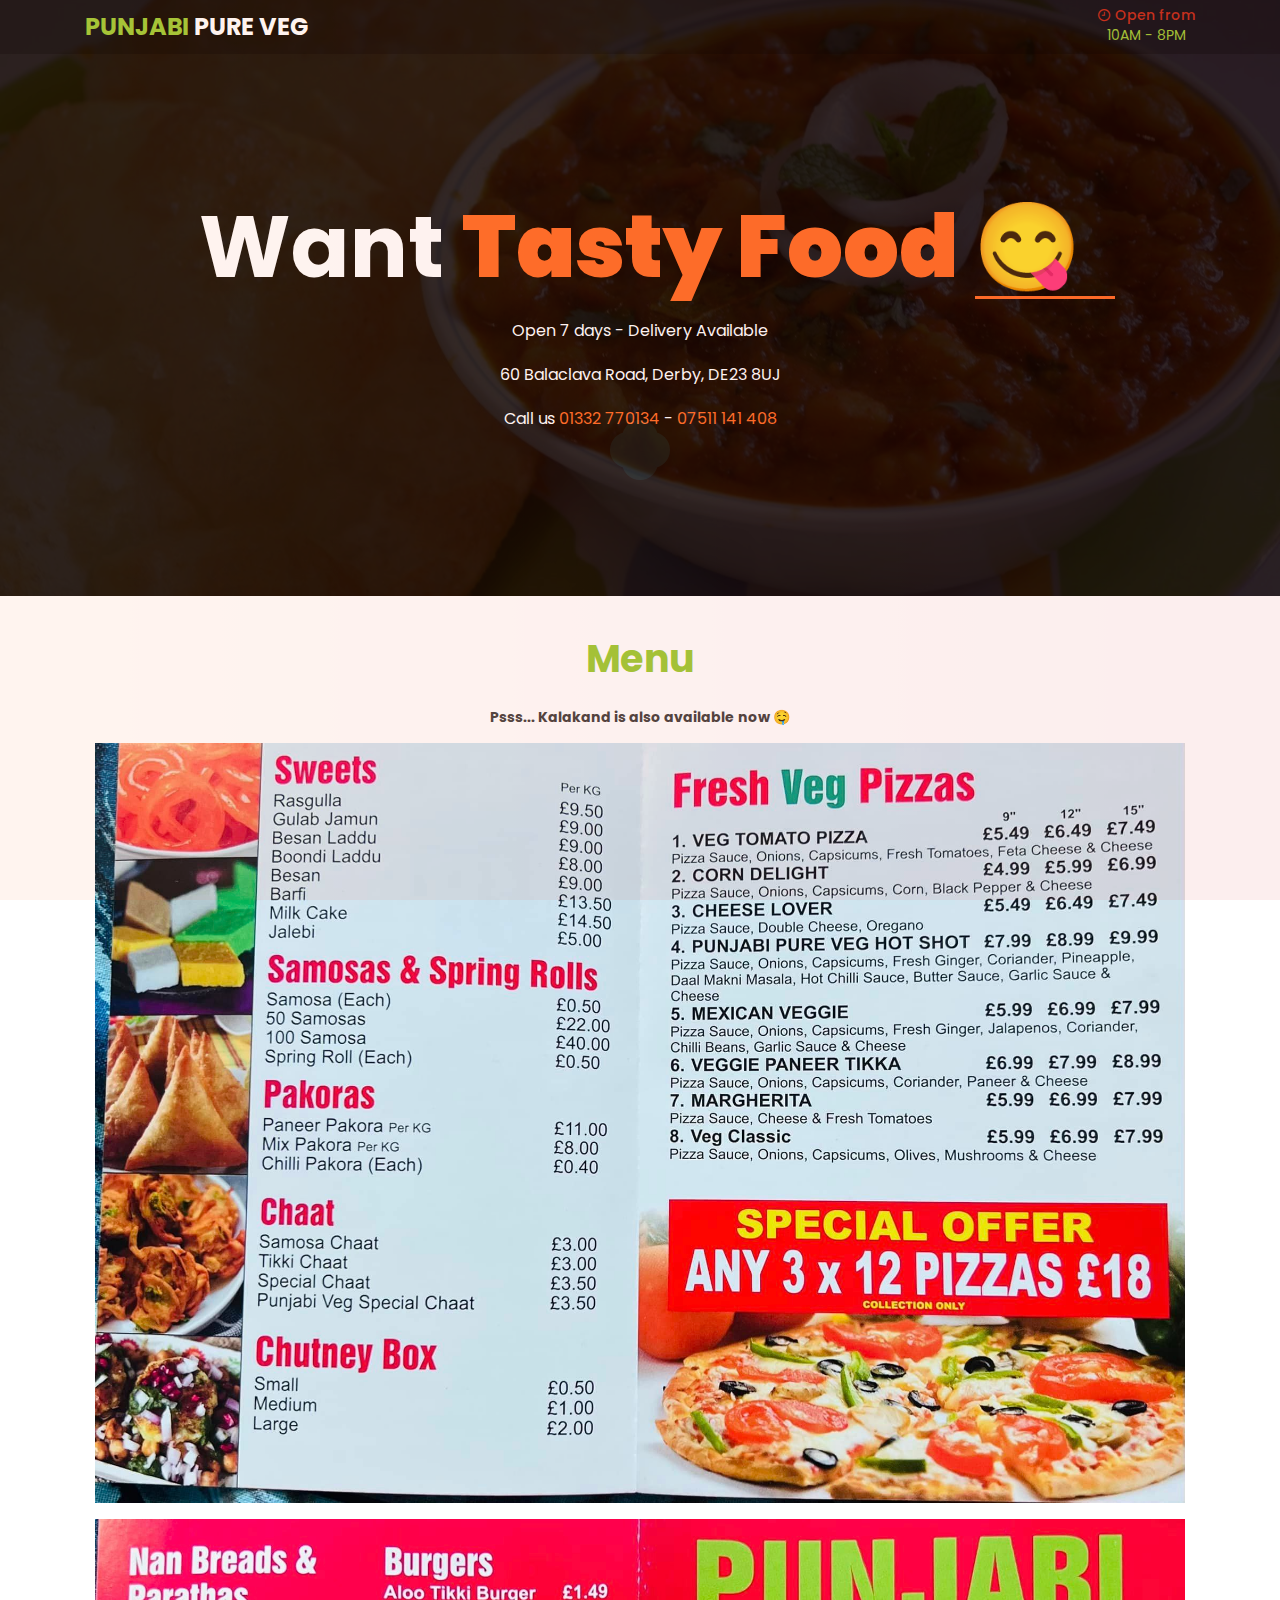
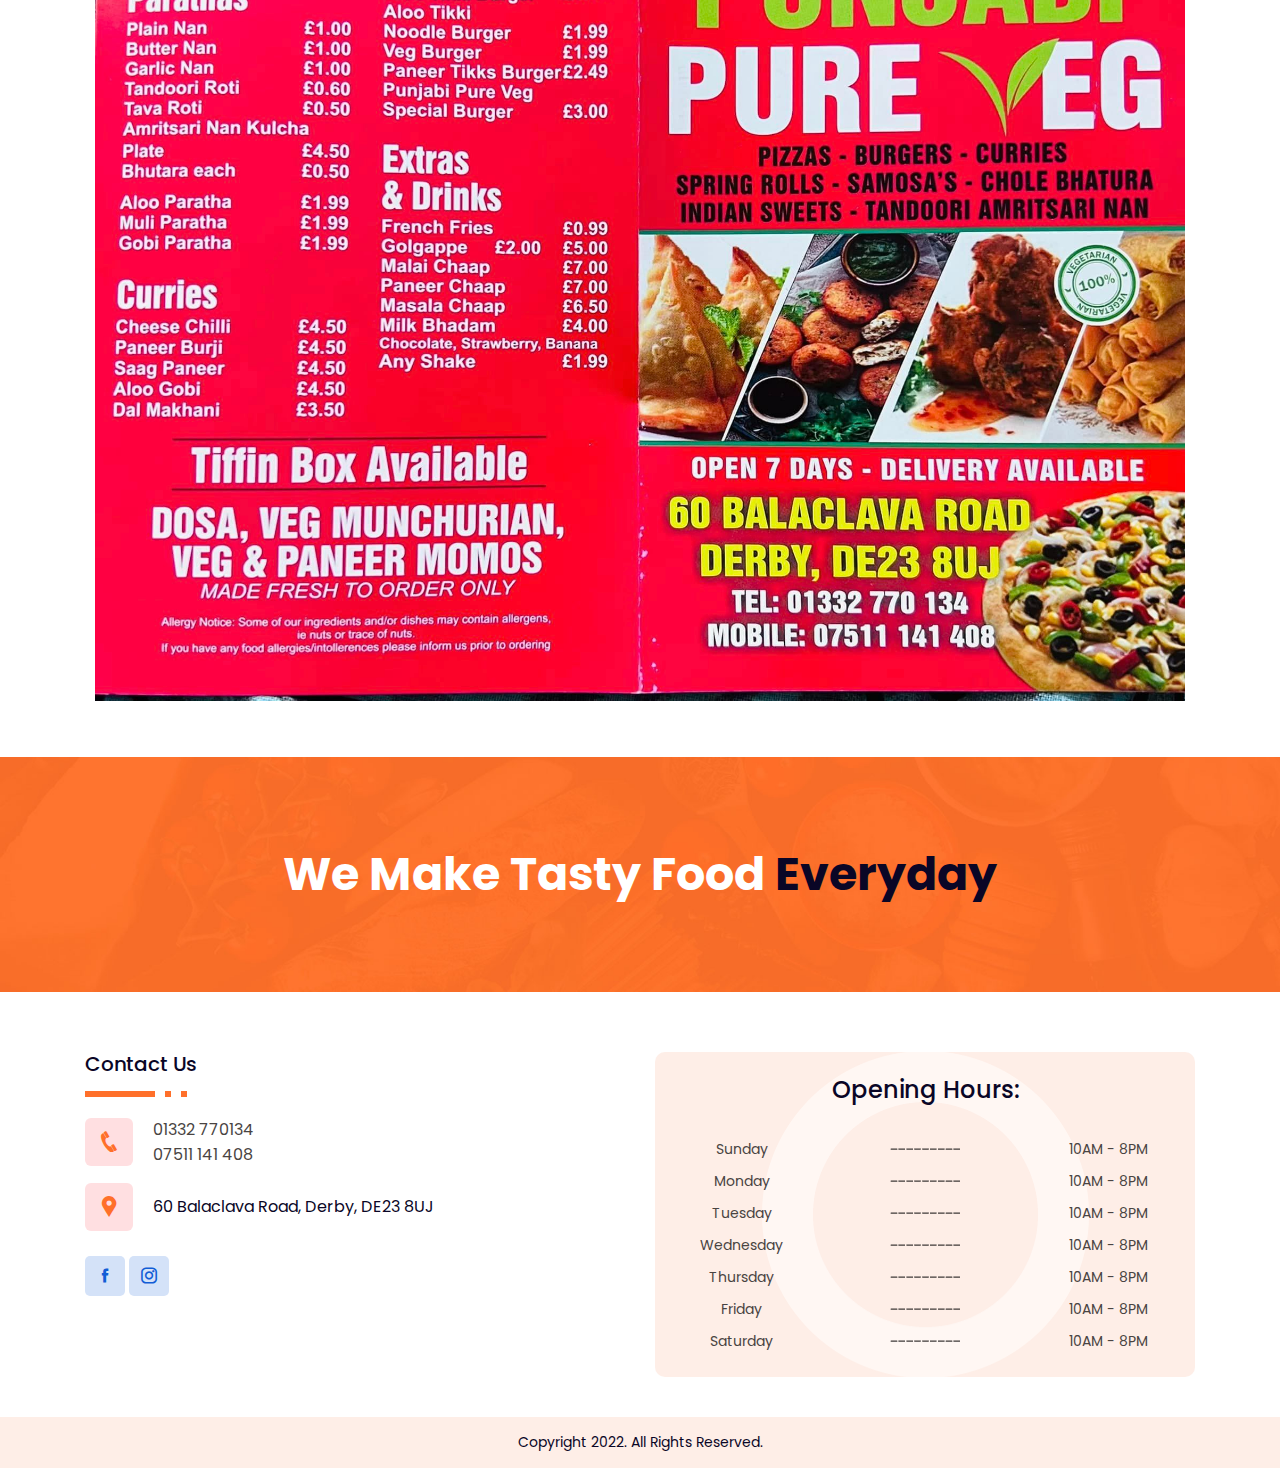
==== commit df5972b8: "fav icon and hero content" ====
--- a/index.html
+++ b/index.html
@@ -68,10 +68,7 @@
                         <h1>Want <strong>Tasty Food 😋</strong></h1>
                         <p>Open 7 days - Delivery Available</p>
                         <p>60 Balaclava Road, Derby, DE23 8UJ</p>
-                        <p>Tel: <a href="tel:01332770134">01332 770134</a></p>
-                        <p>Mobile: <a href="tel:07511141408">07511 141 408</a></p>
-                        <!-- <p>Have any food on your mind?<span> <a href="contact.html">Just order now!</a></span></p> -->
-                        <!-- <a class="btn menu-btn" href="#food-menu">Today's Menu <i class="icofont-double-right"></i></a> -->
+                        <p>Call us <span><a href="tel:01332770134">01332 770134</a> - <a href="tel:07511141408">07511 141 408</a></span></p>
                     </div>
                 </div>
             </div>
--- a/css/style.css
+++ b/css/style.css
@@ -309,7 +309,7 @@
 
 /* HOME HERO SECTION CSS START */
 .home-hero-section {
-    /* background: url(../img/hotte_homebg.jpg); */
+    background: url(../img/hotte_homebg.jpeg);
     background-repeat: no-repeat;
     background-size: cover;
     background-position: center;
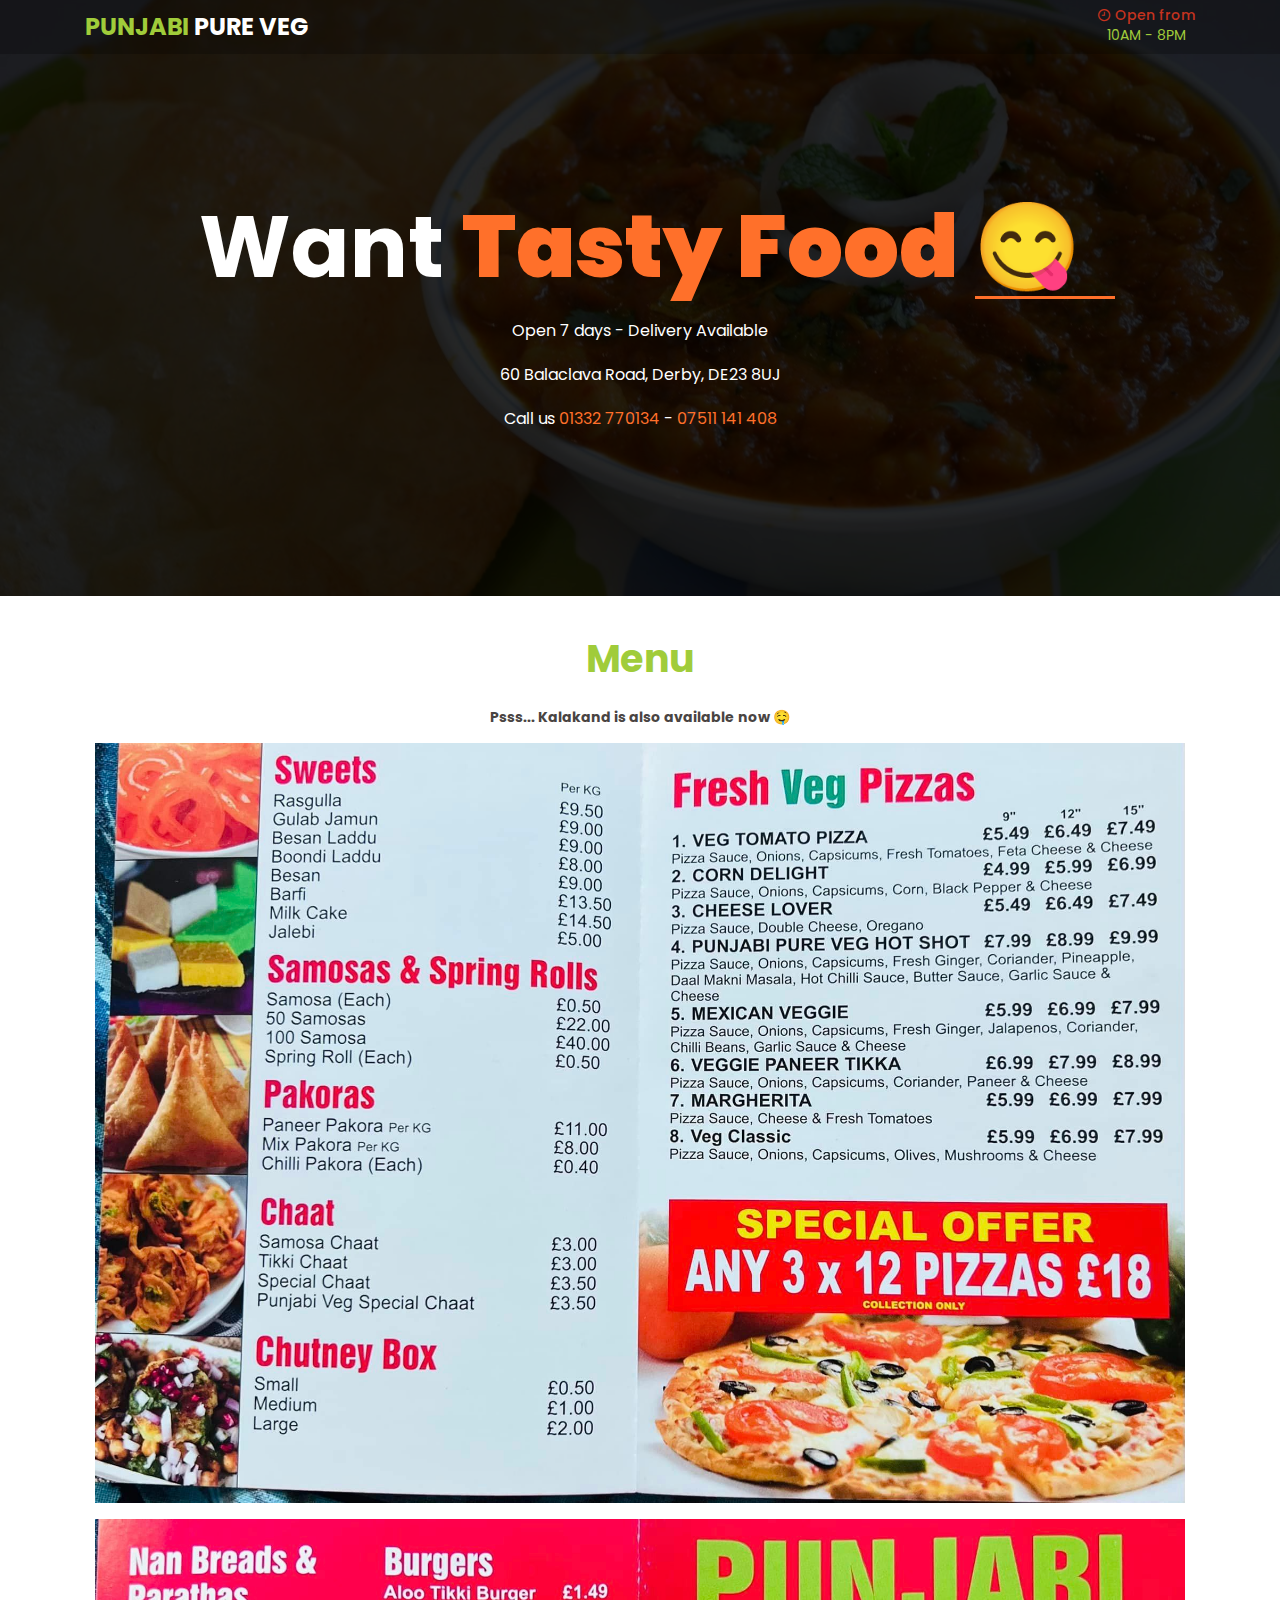
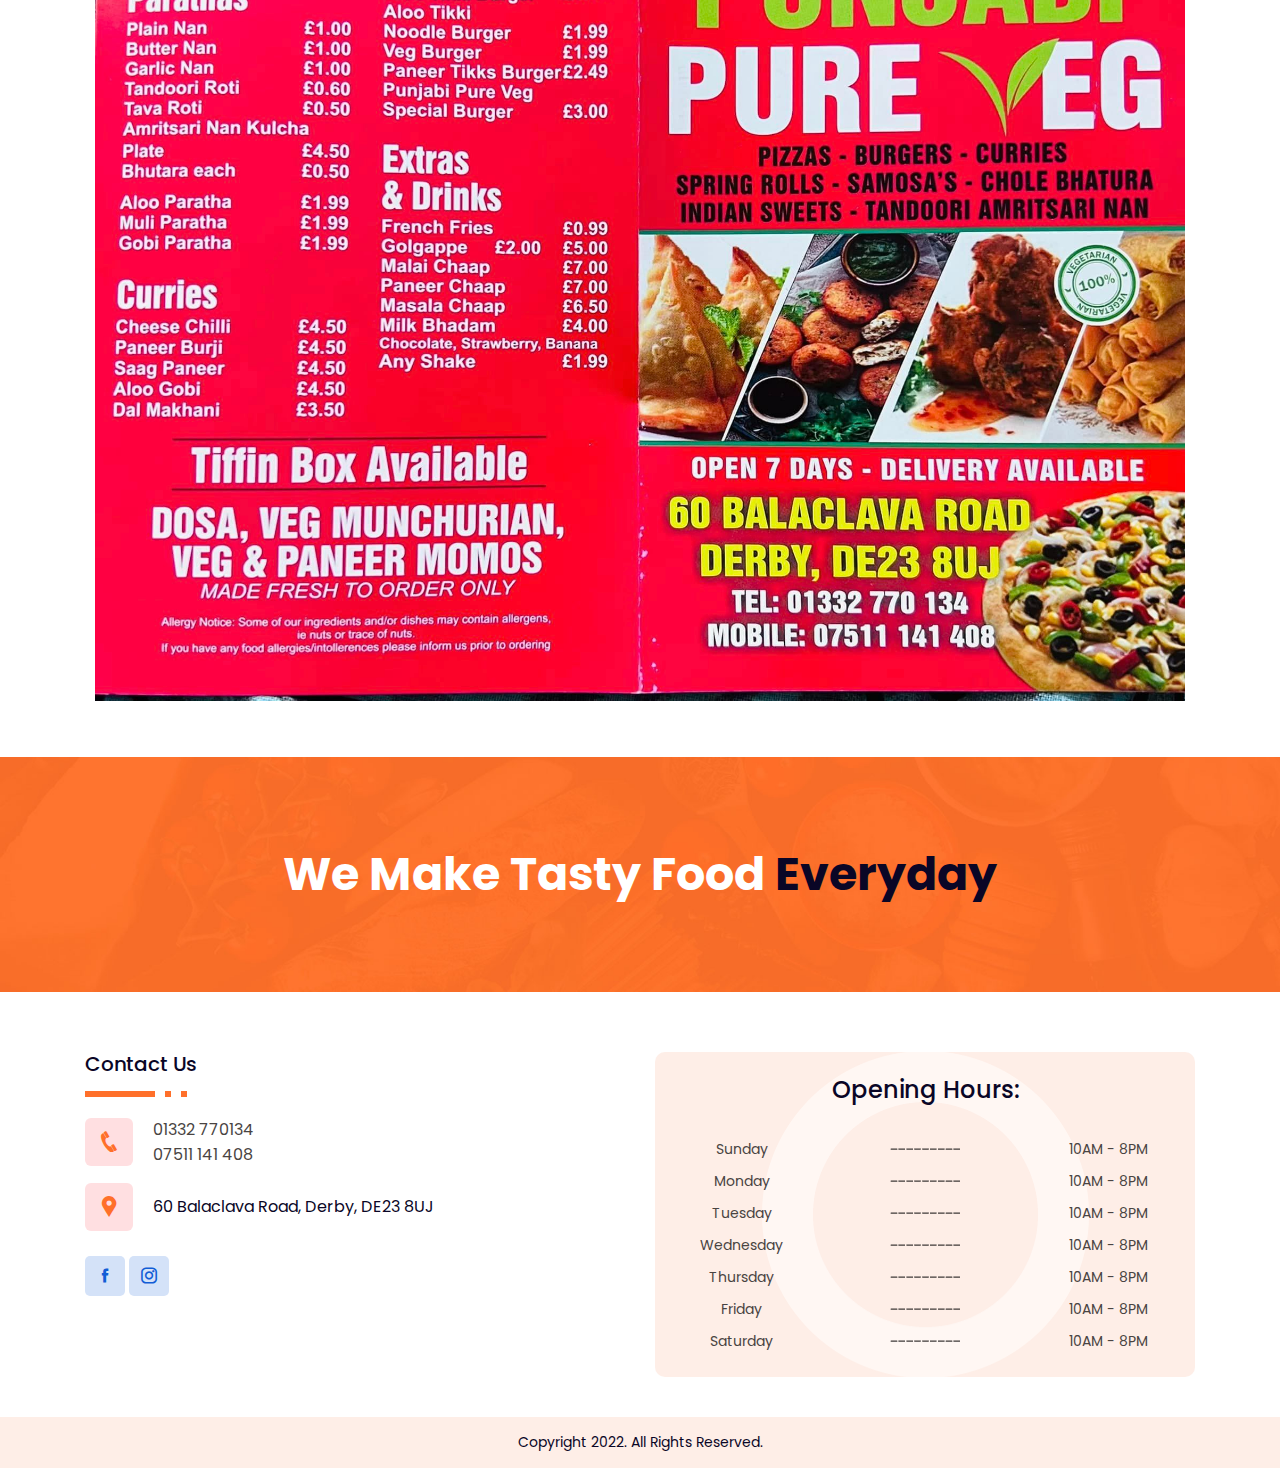
==== commit b2e08511: "remove preload logic" ====
--- a/index.html
+++ b/index.html
@@ -28,15 +28,6 @@
     <div id="top-btn">
         <button class="btn top-btn"><i class="icofont-arrow-up"></i></button>
     </div>
-    <!-- Preloader -->
-    <div class="preloader-wrap">
-        <div class="preloader">
-            <span></span>
-            <span></span>
-            <span></span>
-            <span></span>
-        </div>
-    </div>
     <!--HEADER PART START-->
     <header>
         <div class="header py-1">
@@ -245,38 +236,5 @@
     <!-- main.js -->
     <script src="js/main.js"></script>
 
-    <script>
-        $(".testimonial-slider").slick({
-            autoplay: true,
-            autoplaySpreed: 7000,
-            arrows: true,
-            prevArrow: '<i class="icofont-arrow-left"></i>',
-            nextArrow: '<i class="icofont-arrow-right"></i>',
-            responsive: [
-            {
-                breakpoint: 1024,
-                settings: {
-                    slidesToShow: 1,
-                    slidesToScroll: 1,
-                    infinite: true,
-                },
-            },
-            {
-                breakpoint: 600,
-                settings: {
-                    slidesToShow: 1,
-                    slidesToScroll: 1,
-                },
-            },
-            {
-                breakpoint: 480,
-                settings: {
-                    slidesToShow: 1,
-                    slidesToScroll: 1,
-                },
-            },
-            ],
-        });
-    </script>
 </body>
 </html>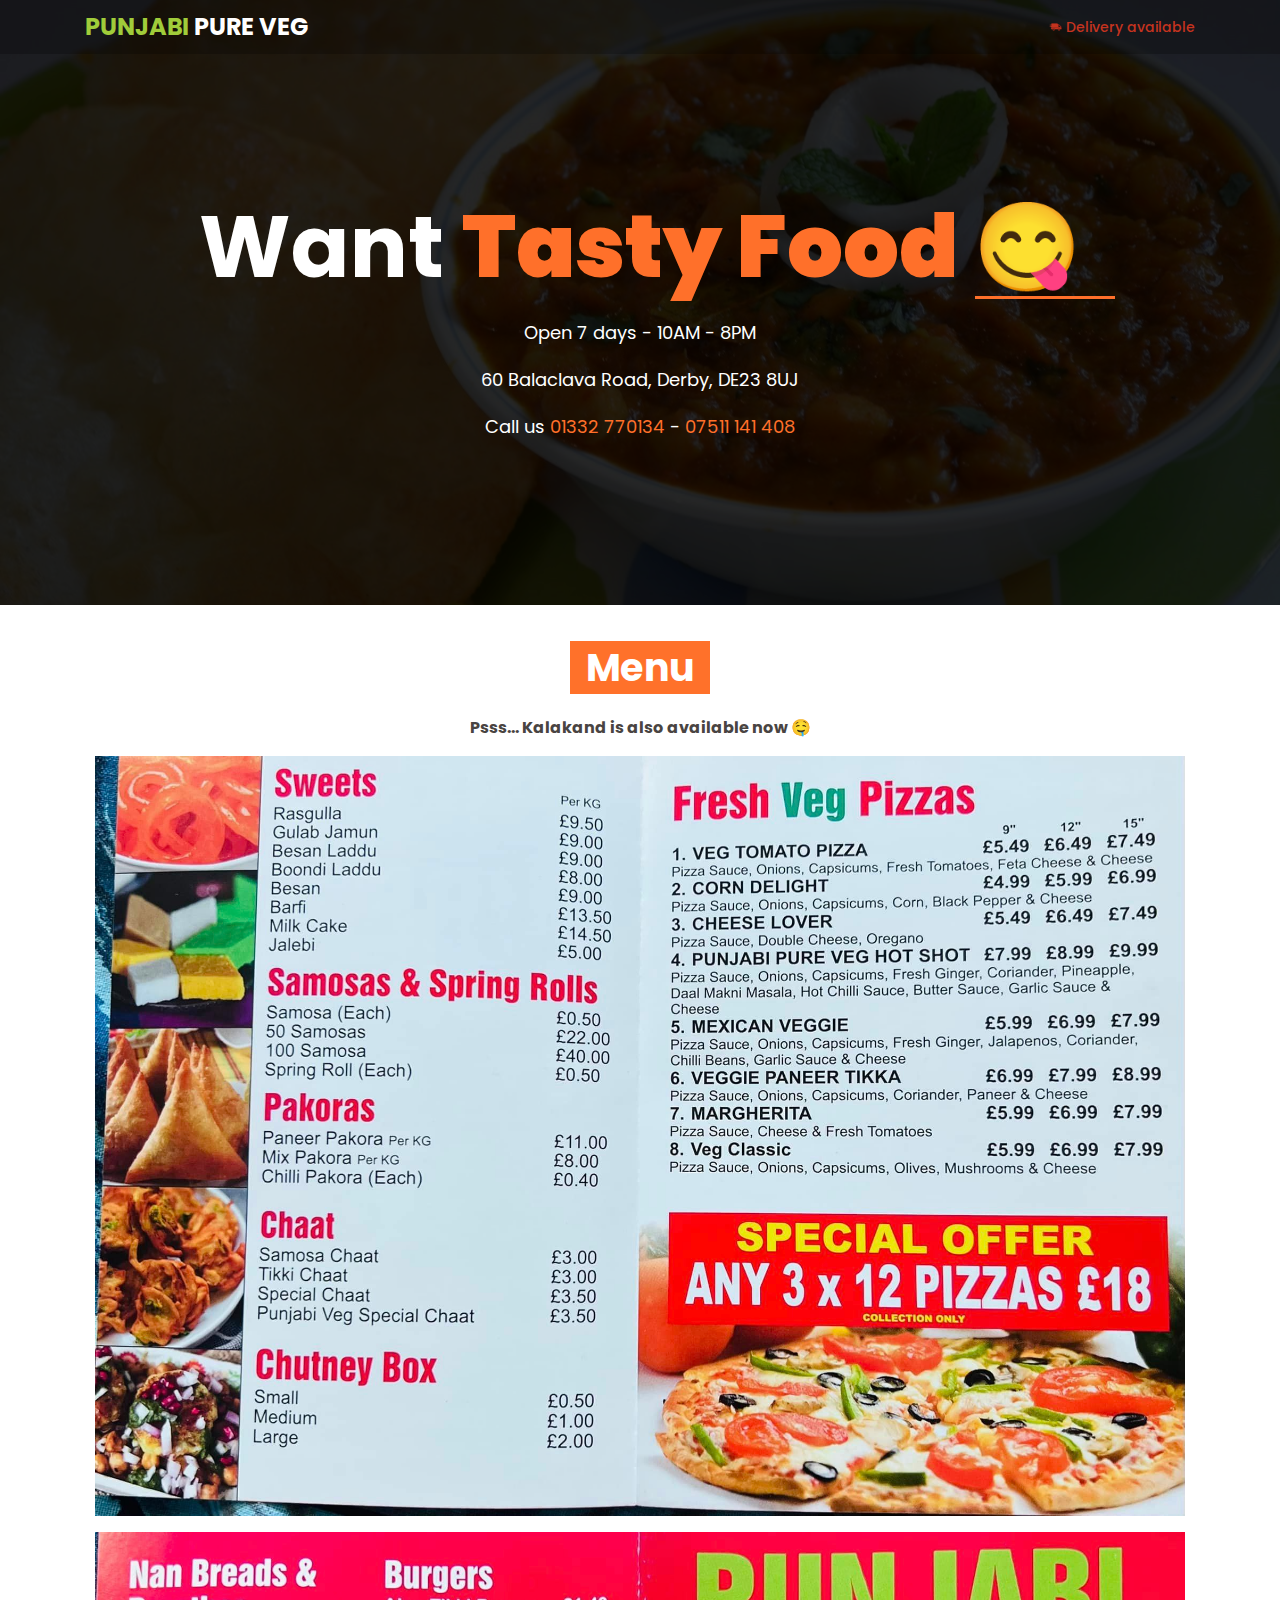
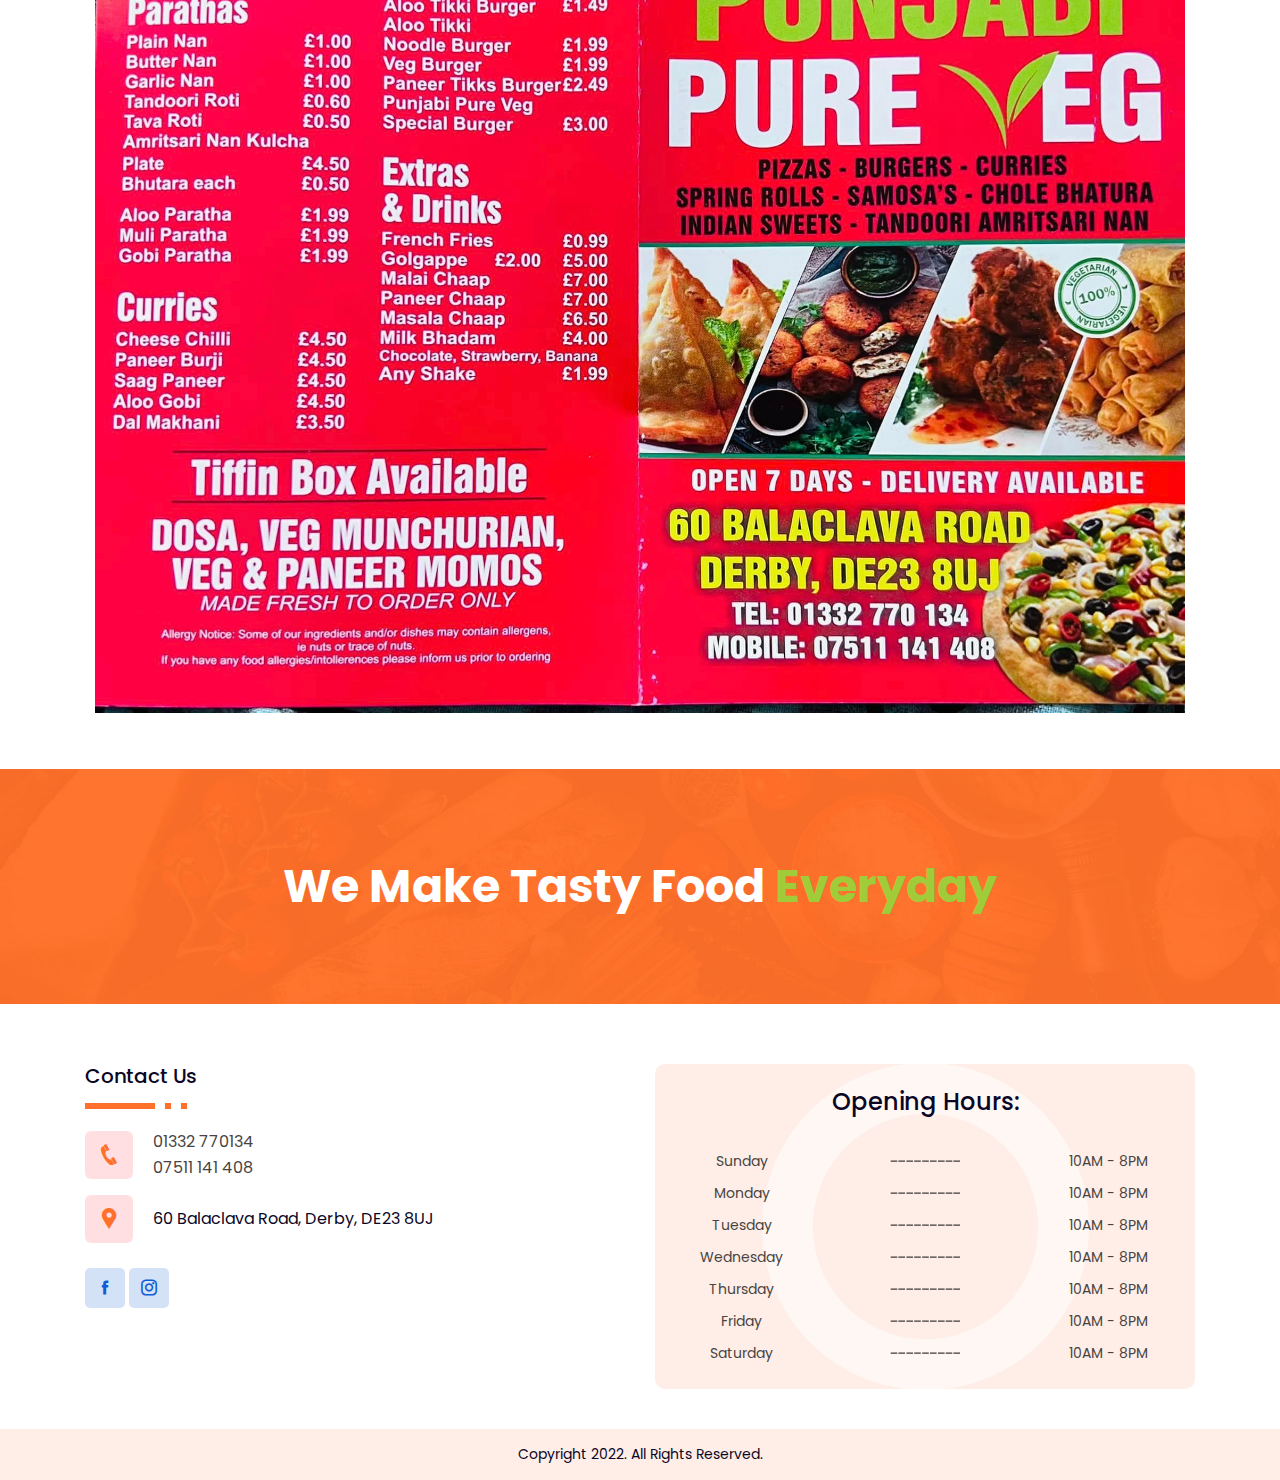
==== commit c759e2cf: "swap open time" ====
--- a/index.html
+++ b/index.html
@@ -40,8 +40,7 @@
                         </div>
                     </a>
                     <div class="open-time">
-                        <h6><i class="icofont-clock-time"></i> Open from</h6>
-                        <span>10AM - 8PM</span>
+                        <h6><i class="icofont-fast-delivery"></i> Delivery available</h6>
                     </div>
                 </nav>
             </div>
@@ -57,7 +56,7 @@
                 <div class="col-sm-12">
                     <div class="home-hero-content">
                         <h1>Want <strong>Tasty Food 😋</strong></h1>
-                        <p>Open 7 days - Delivery Available</p>
+                        <p>Open 7 days - 10AM - 8PM</p>
                         <p>60 Balaclava Road, Derby, DE23 8UJ</p>
                         <p>Call us <span><a href="tel:01332770134">01332 770134</a> - <a href="tel:07511141408">07511 141 408</a></span></p>
                     </div>
--- a/css/style.css
+++ b/css/style.css
@@ -355,7 +355,7 @@
 }
 .home-hero-content p {
     color: #fff;
-    font-size: 20px;
+    font-size: 18px;
     font-weight: 400;
     margin-top: 20px;
 }
@@ -583,7 +583,9 @@
     padding-bottom: 1.5rem;
 }
 .menu-head h2 span {
-    color: #a0cc3a;
+    background: #ff712a;
+    padding: 0 1rem;
+    color: white;
 }
 
 .menu-head img {
@@ -592,7 +594,7 @@
 }
 
 .menu-head p {
-    font-size: 16px;
+    font-size: 1rem;
     color: #494442;
     line-height: 1.6;
     padding-bottom: 15px;
@@ -881,7 +883,7 @@
 }
 
 .testy-content h3 span {
-    color: #0a0626;
+    color: #a0cc3a;
 }
 
 .testy-content p {
--- a/css/responsive.css
+++ b/css/responsive.css
@@ -52,9 +52,7 @@
         bottom: 0px;
         right: 80px;
     }
-    .home-hero-content p {
-        font-size: 16px;
-    }
+
     .menu-btn {
         padding: 12px 22px;
         font-size: 14px;
@@ -152,11 +150,6 @@
         width: 400px;
         margin: auto;
     }
-    .menu-head p {
-        font-size: 14px;
-        width: 380px;
-        margin: auto;
-    }
     .food-menu {
         padding: 20px;
         margin-top: 30px;
@@ -762,9 +755,7 @@
     .home-hero-content h1::before {
         display: none;
     }
-    .home-hero-content p {
-        font-size: 16px;
-    }
+
     .menu-btn {
         padding: 12px 22px;
         font-size: 14px;
@@ -862,11 +853,6 @@
         width: 400px;
         margin: auto;
     }
-    .menu-head p {
-        font-size: 14px;
-        width: 380px;
-        margin: auto;
-    }
     .food-menu {
         padding: 20px;
         margin-top: 30px;
@@ -1461,9 +1447,6 @@
     }
     .home-hero-content h1::before {
         display: none;
-    }
-    .home-hero-content p {
-        font-size: 14px;
     }
     .menu-btn {
         padding: 10px 20px;
@@ -1562,11 +1545,6 @@
         width: 310px;
         margin: auto;
     }
-    .menu-head p {
-        font-size: 13px;
-        width: 380px;
-        margin: auto;
-    }
     .food-menu {
         padding: 20px;
         margin-top: 30px;
@@ -2151,9 +2129,6 @@
     }
     .home-hero-content h1::before {
         display: none;
-    }
-    .home-hero-content p {
-        font-size: 14px;
     }
     .menu-btn {
         padding: 10px 20px;
@@ -2249,11 +2224,6 @@
         width: 310px;
         margin: auto;
     }
-    .menu-head p {
-        font-size: 13px;
-        width: 380px;
-        margin: auto;
-    }
     .food-menu {
         padding: 20px;
         margin-top: 15px;
@@ -2801,9 +2771,6 @@
     }
     .home-hero-content h1::before {
         display: none;
-    }
-    .home-hero-content p {
-        font-size: 14px;
     }
     .menu-btn {
         padding: 10px 20px;
@@ -2899,11 +2866,6 @@
         width: 310px;
         margin: auto;
     }
-    .menu-head p {
-        font-size: 13px;
-        width: auto;
-        margin: auto;
-    }
     .food-menu {
         padding: 20px;
         margin-top: 15px;
@@ -3452,9 +3414,6 @@
     }
     .home-hero-content h1::before {
         display: none;
-    }
-    .home-hero-content p {
-        font-size: 14px;
     }
     .menu-btn {
         padding: 10px 20px;
@@ -3550,9 +3509,6 @@
         width: 275px;
         margin: auto;
     }
-    .menu-head p {
-        font-size: 13px;
-    }
     .food-menu {
         padding: 10px;
         margin-top: 15px;
@@ -4084,9 +4040,7 @@
     .home-hero-content h1::before {
         display: none;
     }
-    .home-hero-content p {
-        font-size: 14px;
-    }
+
     .menu-btn {
         padding: 10px 20px;
         font-size: 12px;
@@ -4181,9 +4135,6 @@
         width: 275px;
         margin: auto;
     }
-    .menu-head p {
-        font-size: 13px;
-    }
     .food-menu {
         padding: 10px;
         margin-top: 15px;
@@ -4720,9 +4671,6 @@
     }
     .home-hero-content h1::before {
         display: none;
-    }
-    .home-hero-content p {
-        font-size: 12px;
     }
     .menu-btn {
         padding: 10px 20px;
@@ -4818,9 +4766,6 @@
         width: 220px;
         margin: auto;
     }
-    .menu-head p {
-        font-size: 12px;
-    }
     .food-menu {
         padding: 10px;
         margin-top: 15px;
@@ -5354,9 +5299,6 @@
     .home-hero-content h1::before {
         display: none;
     }
-    .home-hero-content p {
-        font-size: 12px;
-    }
     .menu-btn {
         padding: 10px 20px;
         font-size: 12px;
@@ -5451,9 +5393,7 @@
         width: 220px;
         margin: auto;
     }
-    .menu-head p {
-        font-size: 13px;
-    }
+
     .food-menu {
         padding: 10px;
         margin-top: 15px;
@@ -6006,9 +5946,6 @@
     .home-hero-content h1::before {
         display: none;
     }
-    .home-hero-content p {
-        font-size: 14px;
-    }
     .menu-btn {
         padding: 10px 20px;
         font-size: 12px;
@@ -6103,9 +6040,6 @@
         width: 220px;
         margin: auto;
     }
-    .menu-head p {
-        font-size: 12px;
-    }
     .food-menu {
         padding: 10px;
     }
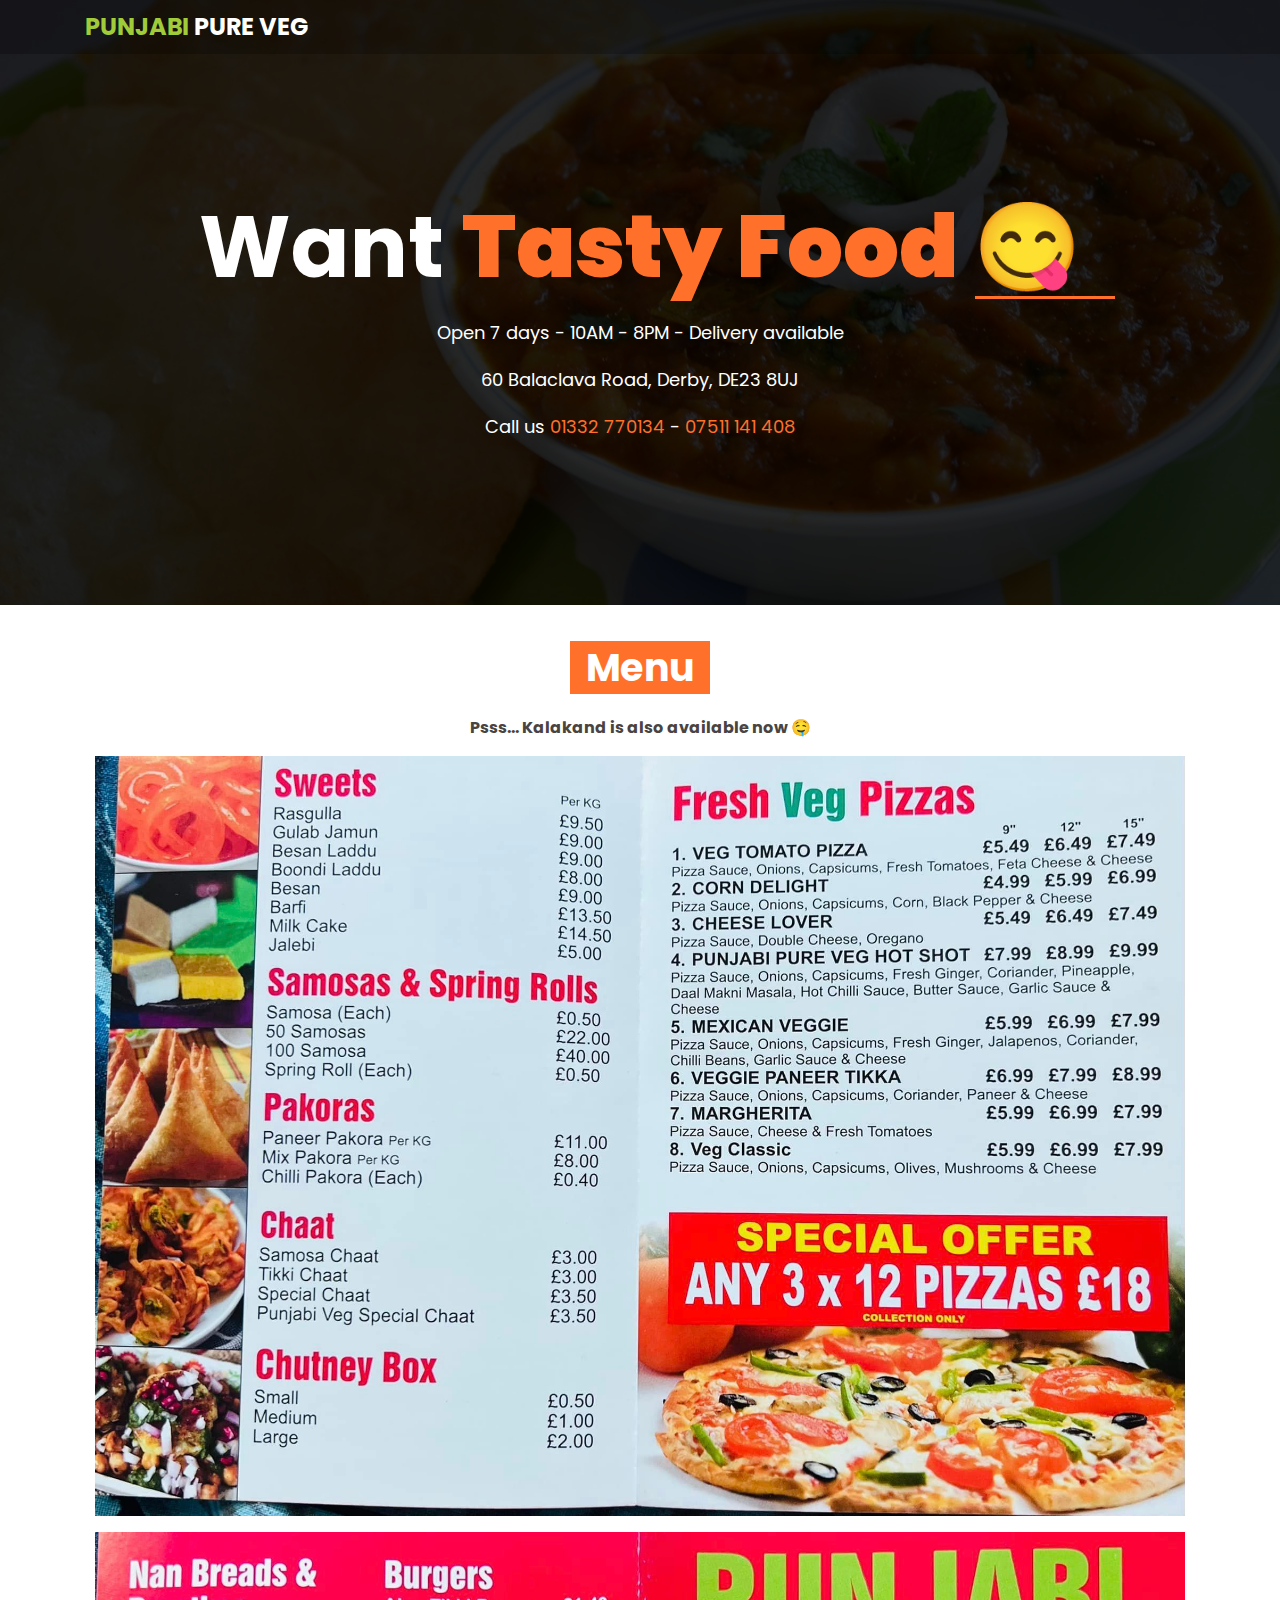
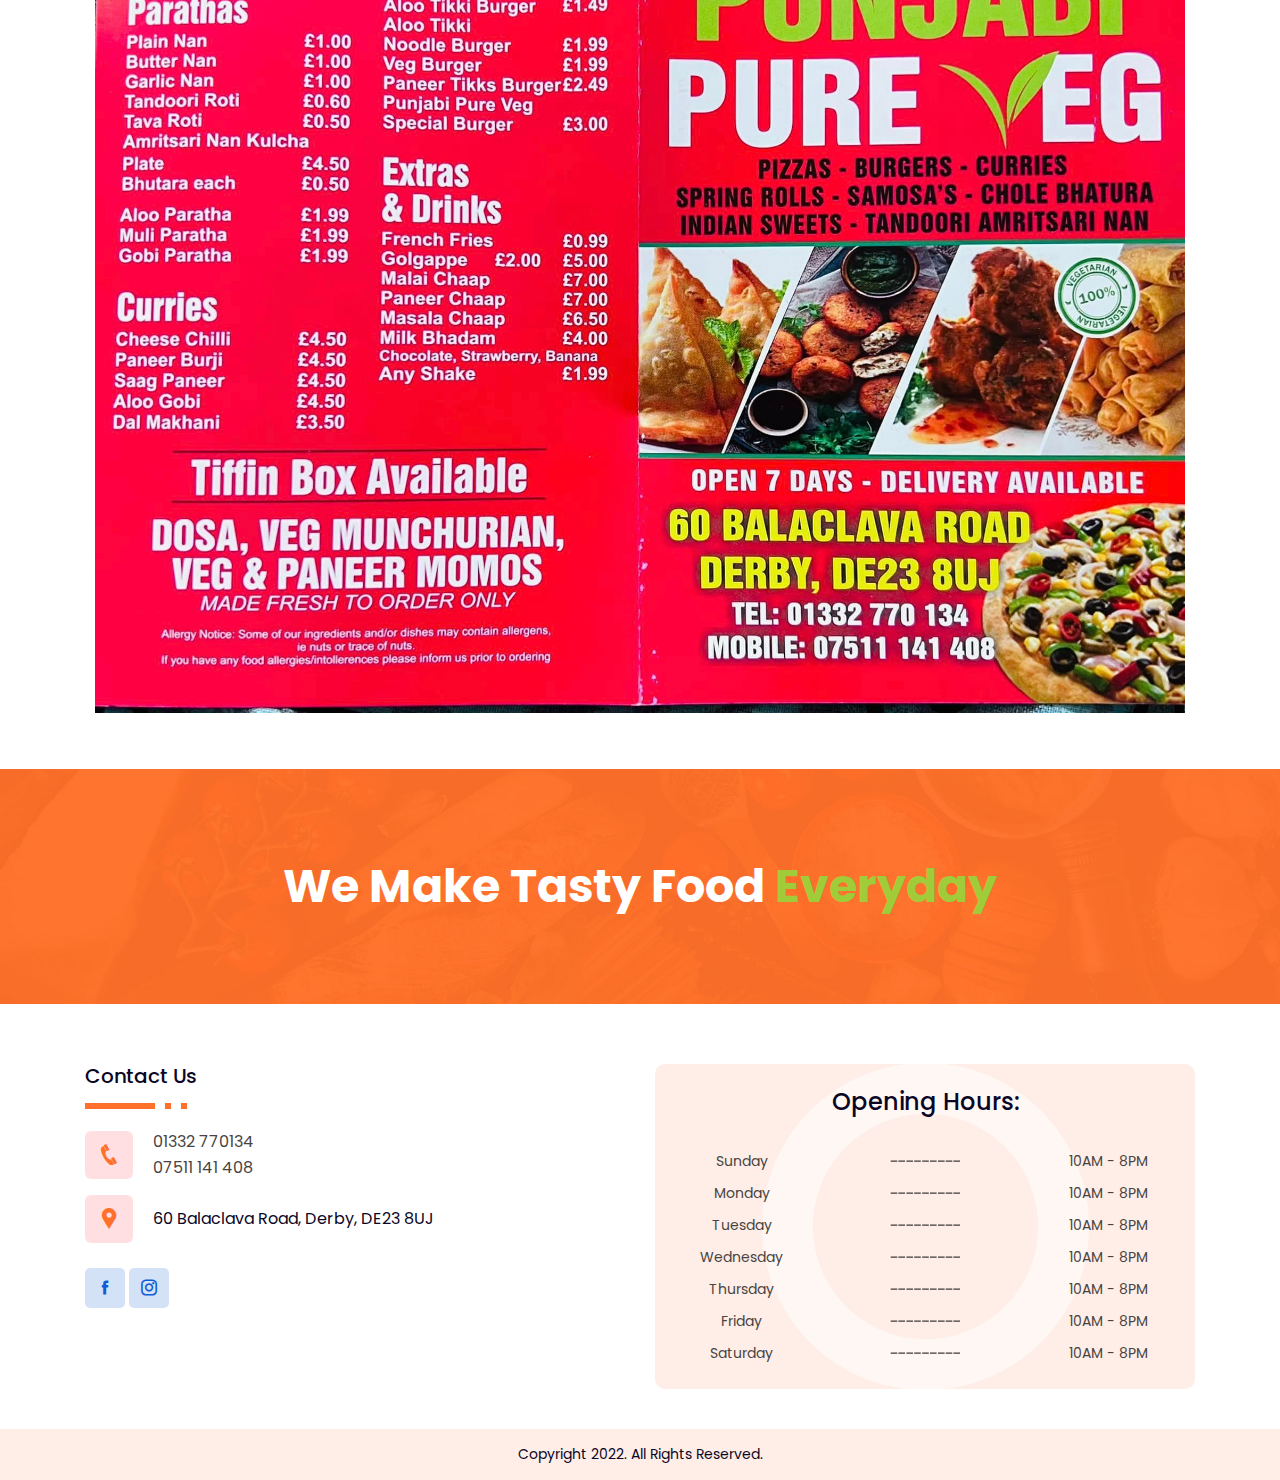
==== commit c2d3ed60: "add delivery available message to hero" ====
--- a/index.html
+++ b/index.html
@@ -39,9 +39,6 @@
                             <span>Punjabi</span> Pure Veg
                         </div>
                     </a>
-                    <div class="open-time">
-                        <h6><i class="icofont-fast-delivery"></i> Delivery available</h6>
-                    </div>
                 </nav>
             </div>
         </div>
@@ -56,7 +53,7 @@
                 <div class="col-sm-12">
                     <div class="home-hero-content">
                         <h1>Want <strong>Tasty Food 😋</strong></h1>
-                        <p>Open 7 days - 10AM - 8PM</p>
+                        <p>Open 7 days - 10AM - 8PM - Delivery available</p>
                         <p>60 Balaclava Road, Derby, DE23 8UJ</p>
                         <p>Call us <span><a href="tel:01332770134">01332 770134</a> - <a href="tel:07511141408">07511 141 408</a></span></p>
                     </div>
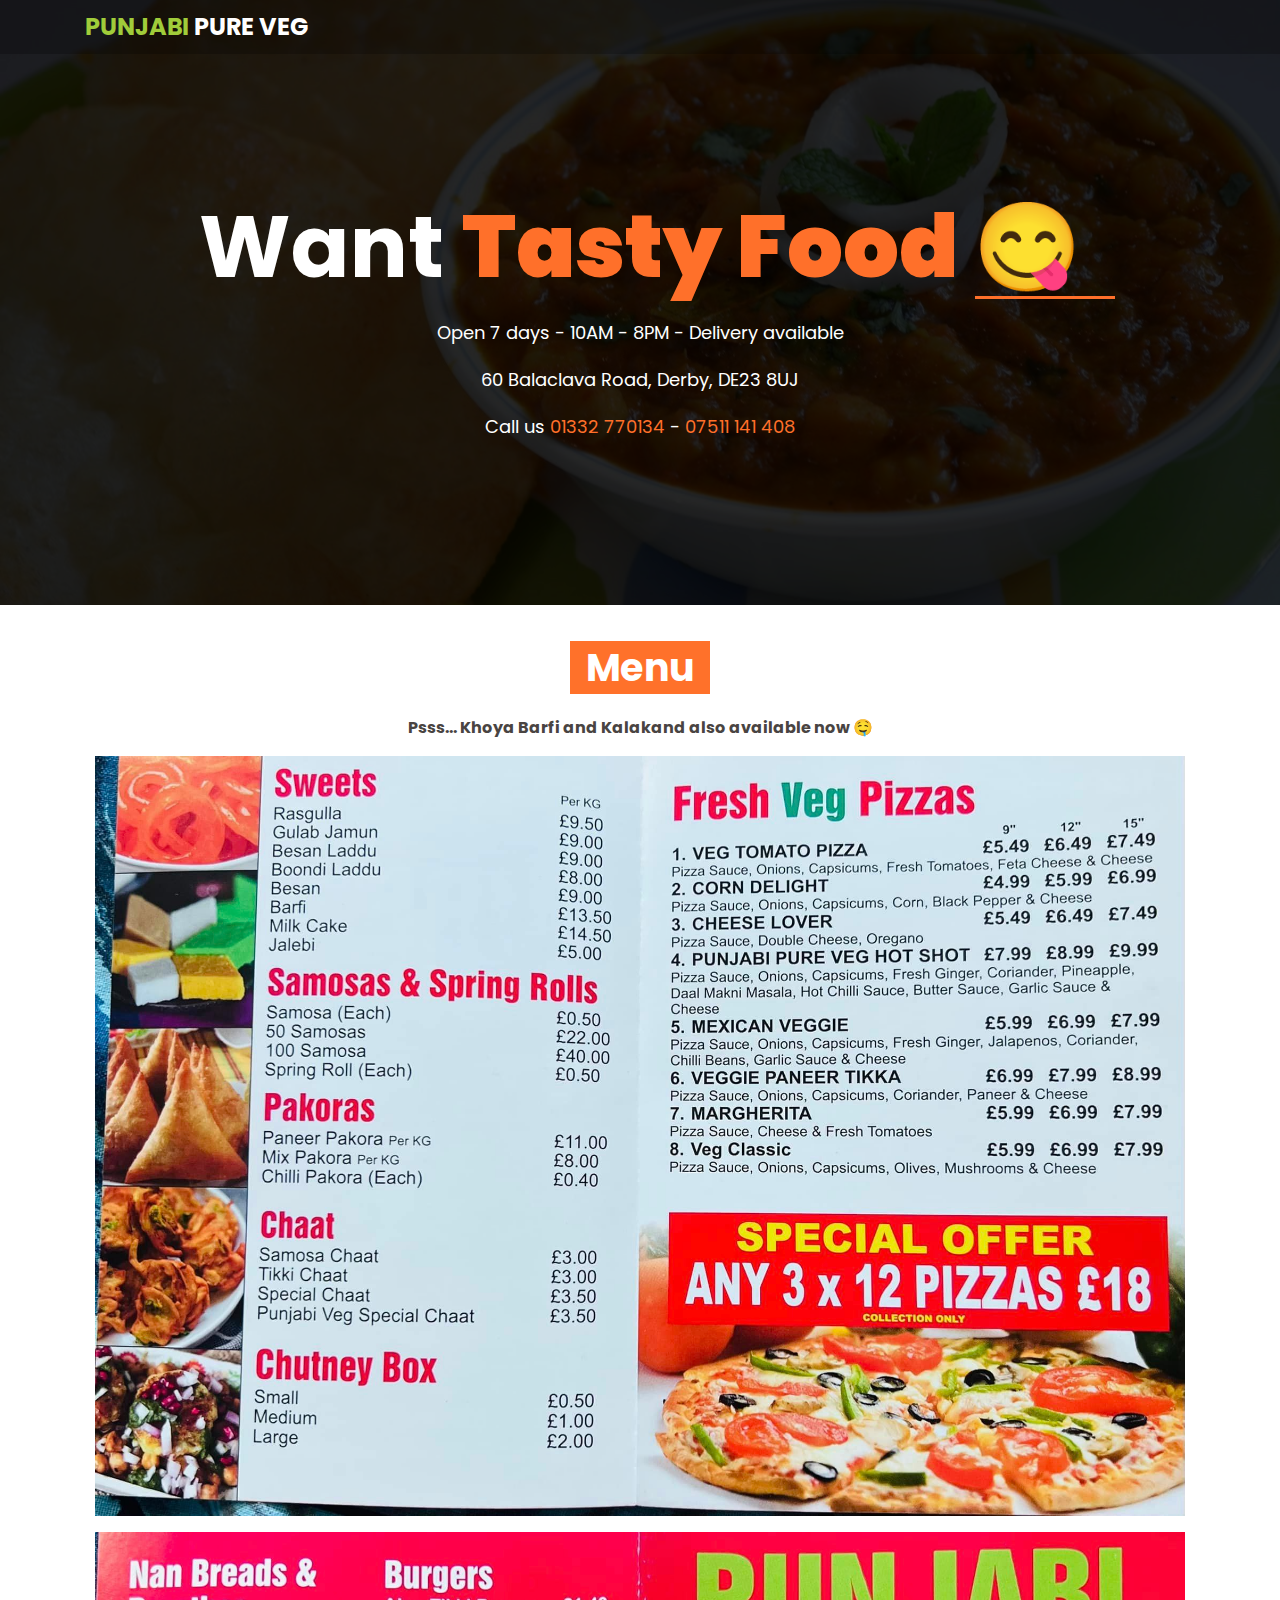
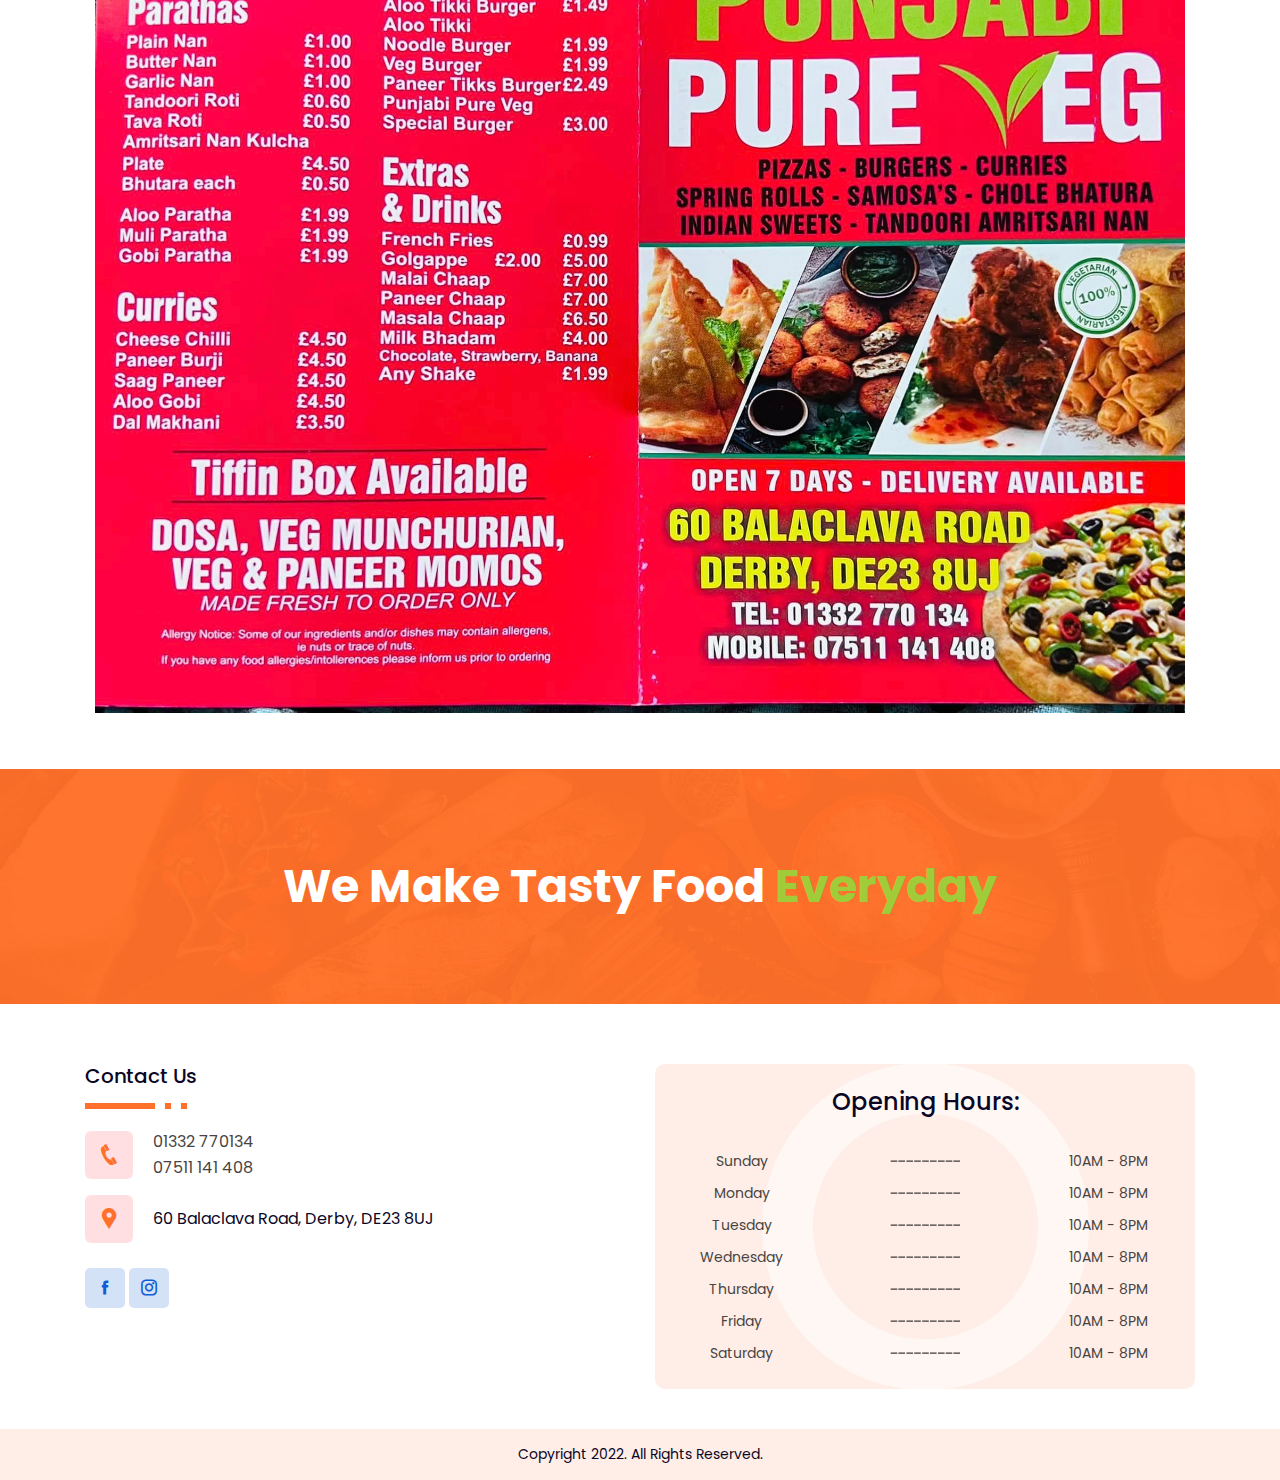
==== commit 880ad0cb: "minor updates" ====
--- a/index.html
+++ b/index.html
@@ -72,7 +72,7 @@
                 <div class="col-xs-12 col-sm-12 col-md-12 col-lg-12 col-xl-12">
                     <div class="menu-head text-center">
                         <h2><span>Menu</span></h2>
-                        <p><strong>Psss... Kalakand is also available now 🤤</strong></p>
+                        <p><strong>Psss... <span>Khoya Barfi</span> and <span>Kalakand</span> also available now 🤤</strong></p>
                         <a href="img/menu-1.jpeg" target="_blank"><img src="img/menu-1.jpeg" alt="Menu page 1"></a>
                         <a href="img/menu-2.jpeg" target="_blank"><img src="img/menu-2.jpeg" alt="Menu page 2"></a>
                     </div>
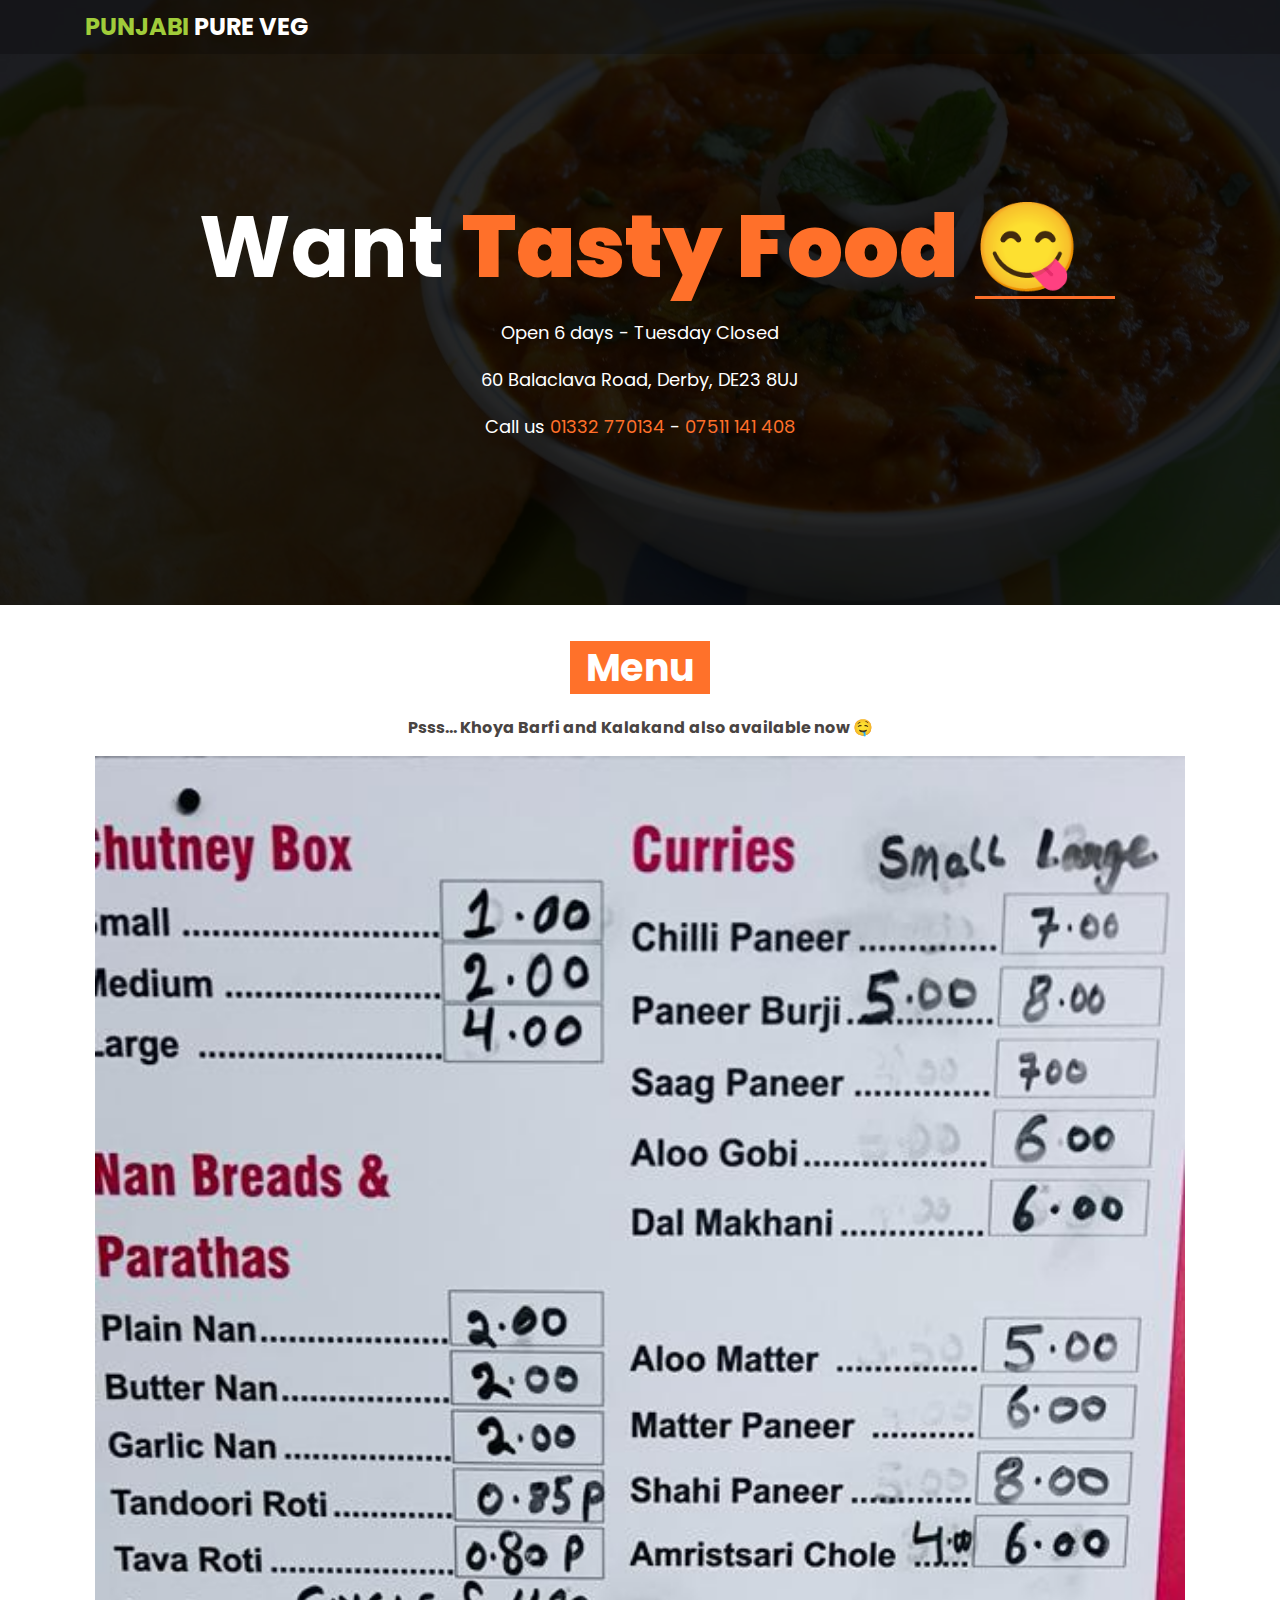
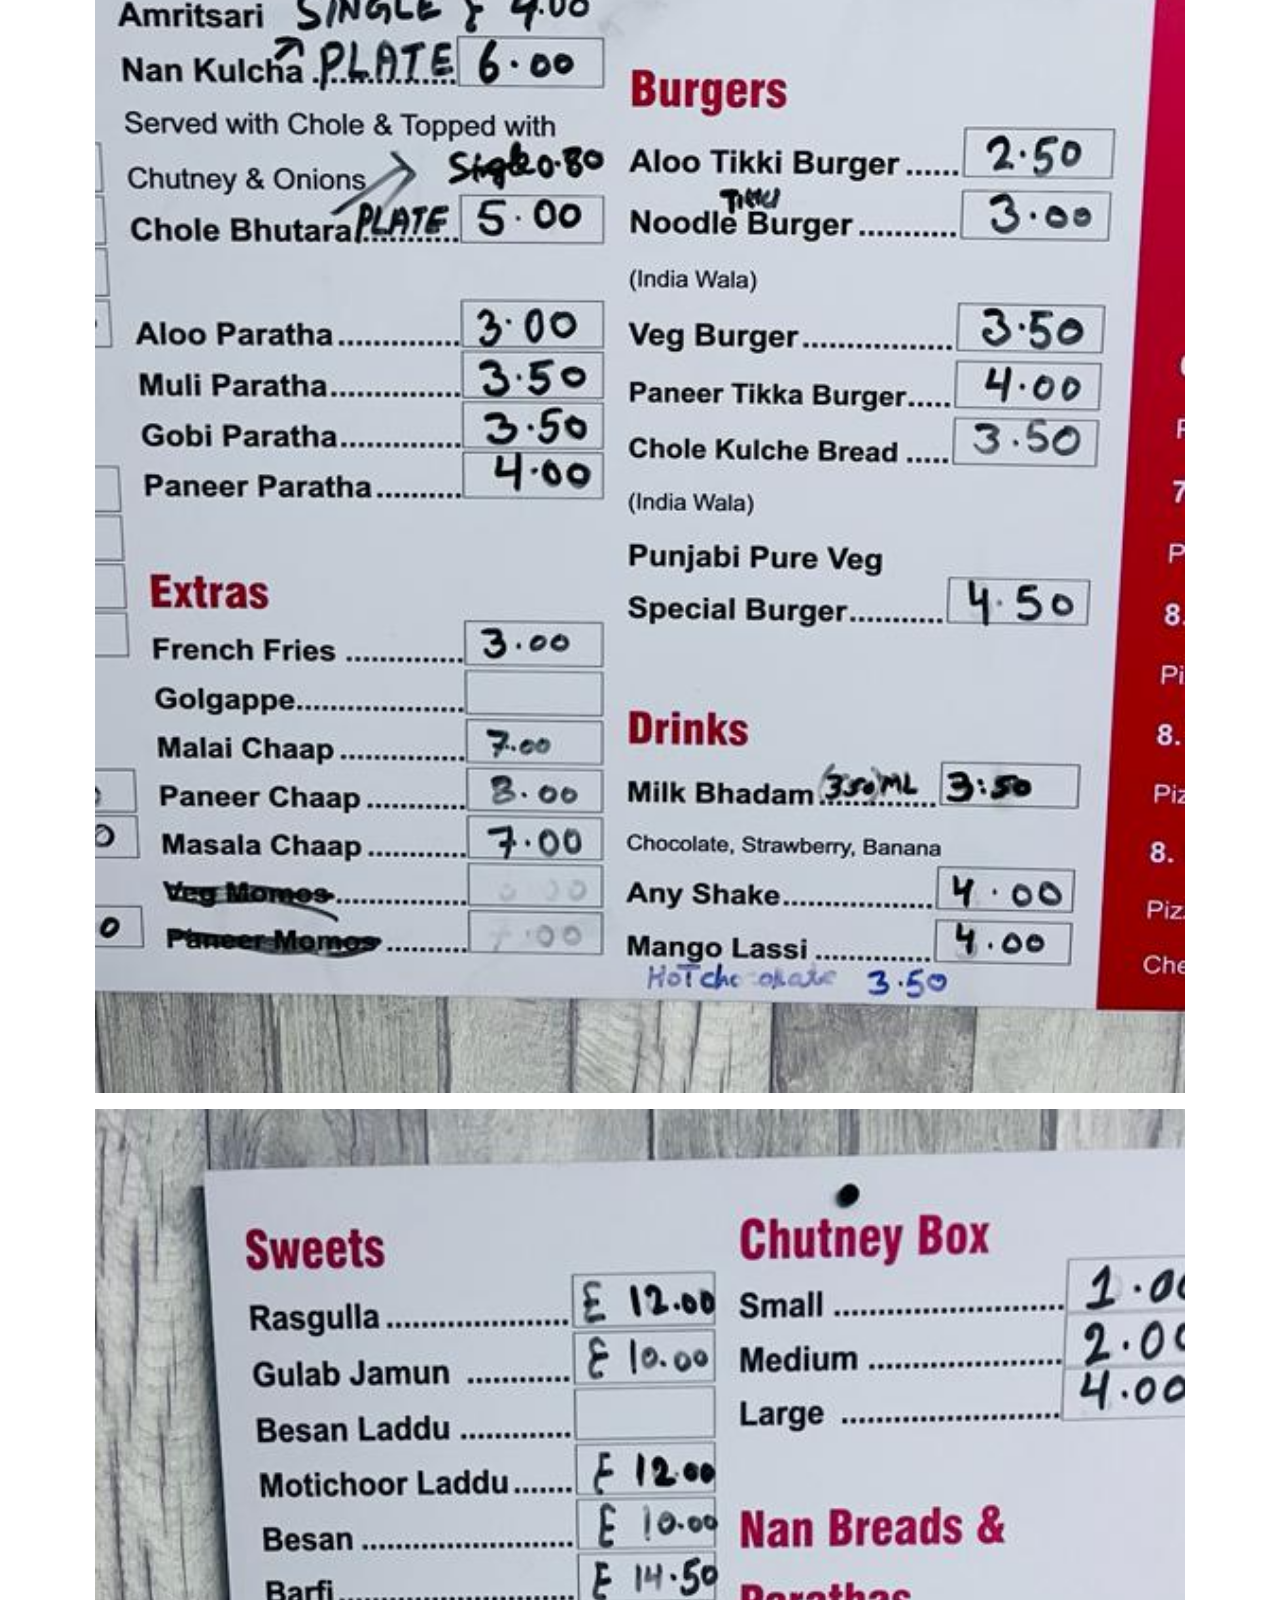
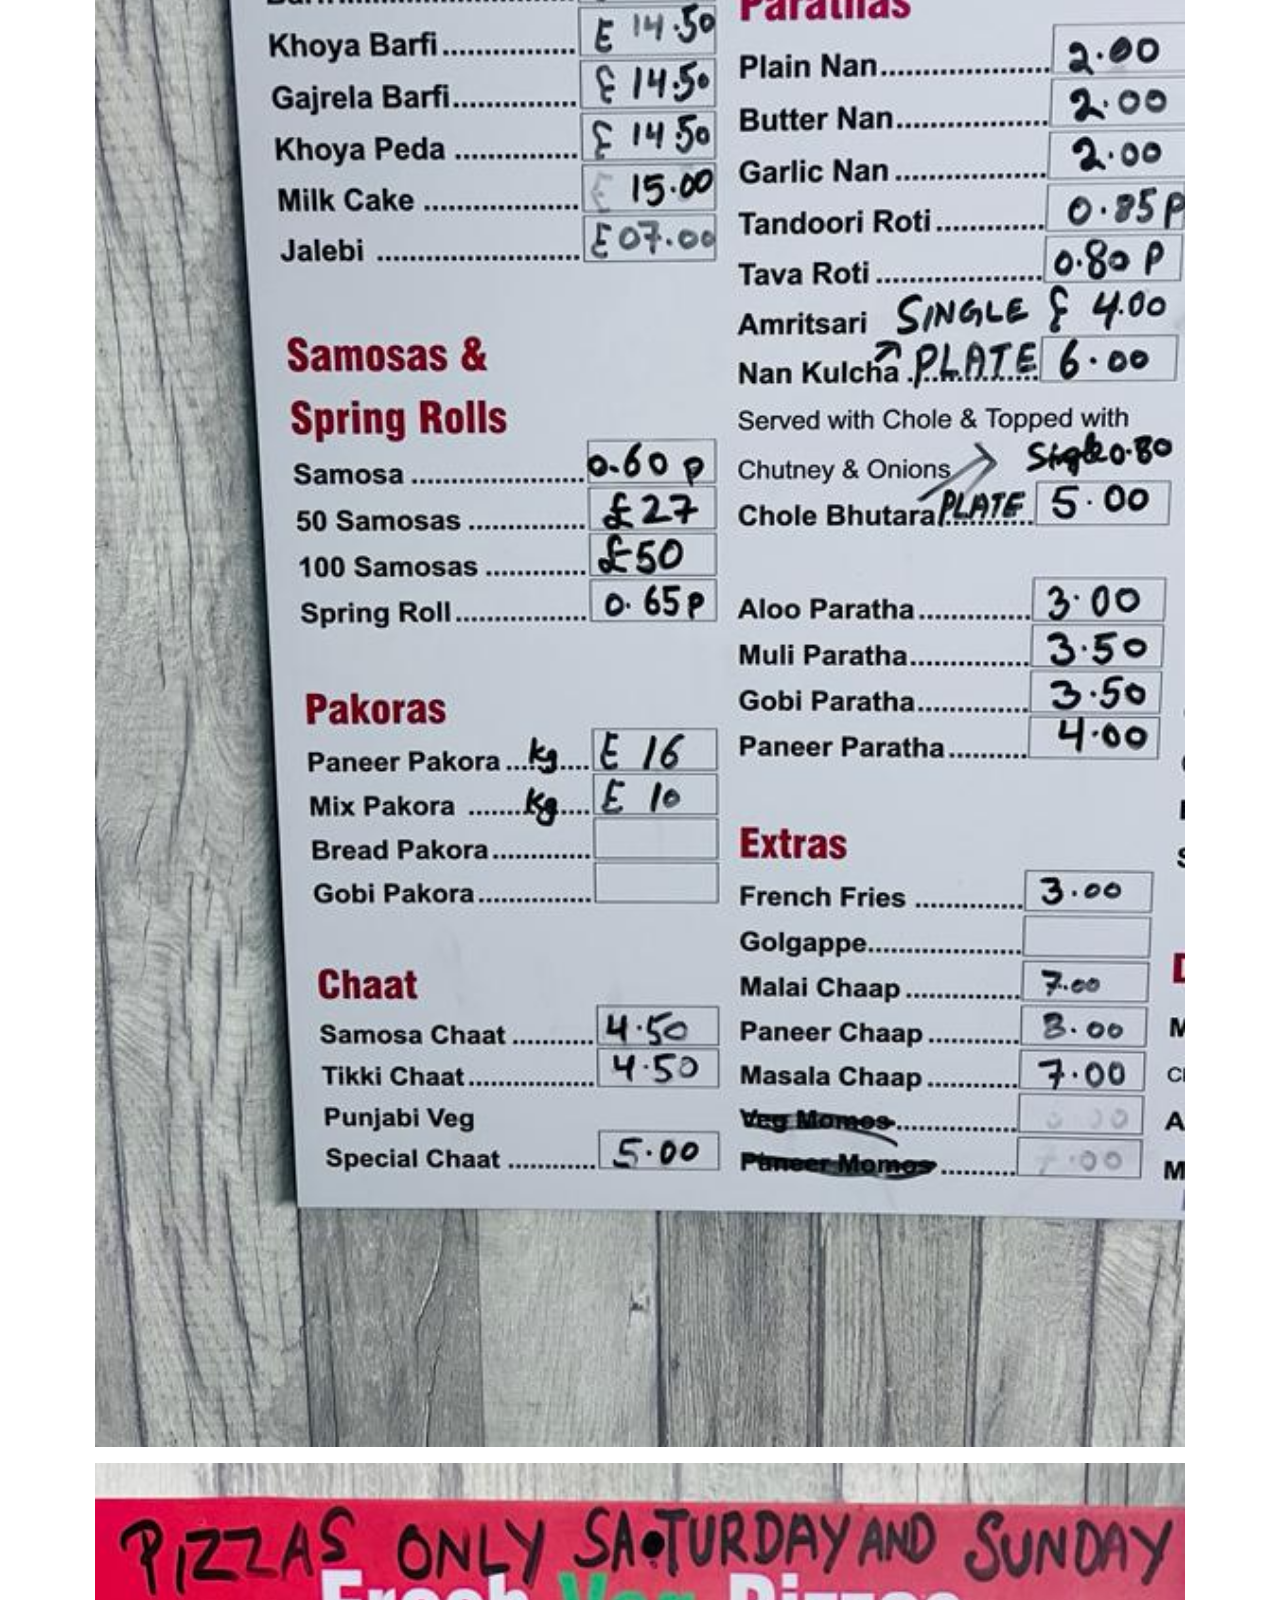
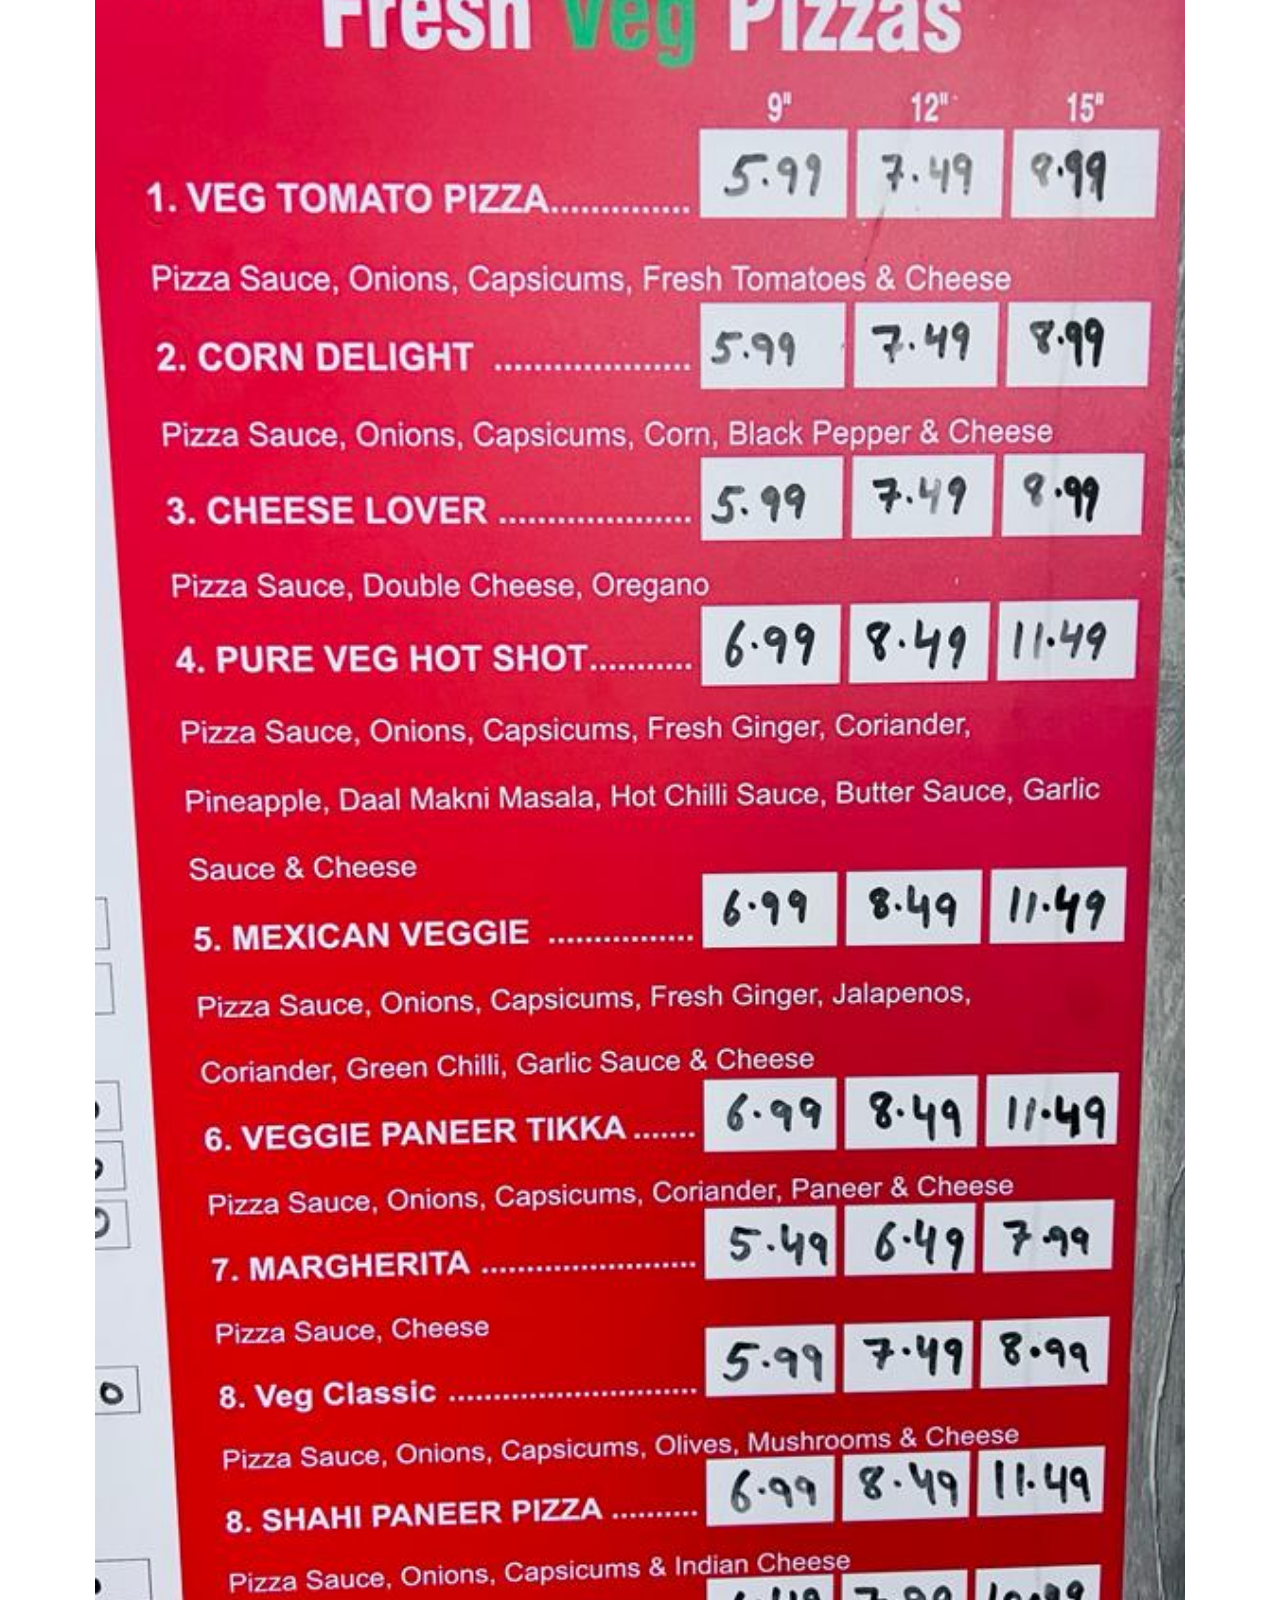
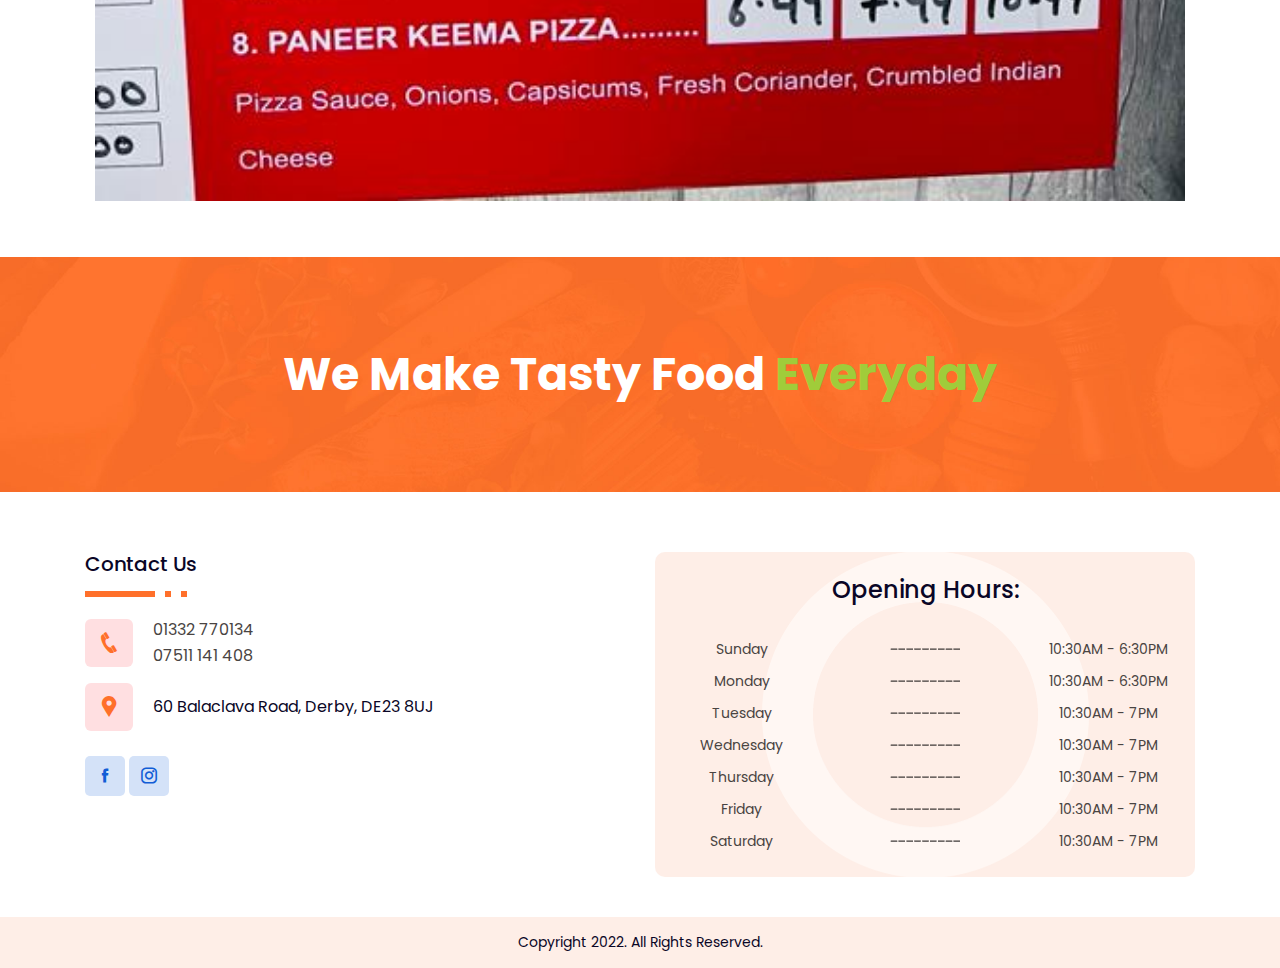
==== commit 32661575: "update menu and opening hours" ====
--- a/index.html
+++ b/index.html
@@ -53,7 +53,7 @@
                 <div class="col-sm-12">
                     <div class="home-hero-content">
                         <h1>Want <strong>Tasty Food 😋</strong></h1>
-                        <p>Open 7 days - 10AM - 8PM - Delivery available</p>
+                        <p>Open 6 days - Tuesday Closed</p>
                         <p>60 Balaclava Road, Derby, DE23 8UJ</p>
                         <p>Call us <span><a href="tel:01332770134">01332 770134</a> - <a href="tel:07511141408">07511 141 408</a></span></p>
                     </div>
@@ -75,6 +75,7 @@
                         <p><strong>Psss... <span>Khoya Barfi</span> and <span>Kalakand</span> also available now 🤤</strong></p>
                         <a href="img/menu-1.jpeg" target="_blank"><img src="img/menu-1.jpeg" alt="Menu page 1"></a>
                         <a href="img/menu-2.jpeg" target="_blank"><img src="img/menu-2.jpeg" alt="Menu page 2"></a>
+                        <a href="img/menu-3.jpeg" target="_blank"><img src="img/menu-3.jpeg" alt="Menu page 3"></a>
                     </div>
                 </div>
             </div>
@@ -140,7 +141,7 @@
                                     <img src="img/line2.png" alt="" />
                                 </div>
                                 <div class="col-4 mt-2">
-                                    <span>10AM - 8PM</span>
+                                    <span>10:30AM - 6:30PM</span>
                                 </div>
                                 <div class="col-4 mt-2">
                                     <span>Monday</span>
@@ -149,7 +150,7 @@
                                     <img src="img/line2.png" alt="" />
                                 </div>
                                 <div class="col-4 mt-2">
-                                    <span>10AM - 8PM</span>
+                                    <span>10:30AM - 6:30PM</span>
                                 </div>
                                 <div class="col-4 mt-2">
                                     <span>Tuesday</span>
@@ -158,7 +159,7 @@
                                     <img src="img/line2.png" alt="" />
                                 </div>
                                 <div class="col-4 mt-2">
-                                    <span>10AM - 8PM</span>
+                                    <span>10:30AM - 7PM</span>
                                 </div>
                                 <div class="col-4 mt-2">
                                     <span>Wednesday</span>
@@ -167,7 +168,7 @@
                                     <img src="img/line2.png" alt="" />
                                 </div>
                                 <div class="col-4 mt-2">
-                                    <span>10AM - 8PM</span>
+                                    <span>10:30AM - 7PM</span>
                                 </div>
                                 <div class="col-4 mt-2">
                                     <span>Thursday</span>
@@ -176,7 +177,7 @@
                                     <img src="img/line2.png" alt="" />
                                 </div>
                                 <div class="col-4 mt-2">
-                                    <span>10AM - 8PM</span>
+                                    <span>10:30AM - 7PM</span>
                                 </div>
                                 <div class="col-4 mt-2">
                                     <span>Friday</span>
@@ -185,7 +186,7 @@
                                     <img src="img/line2.png" alt="" />
                                 </div>
                                 <div class="col-4 mt-2">
-                                    <span>10AM - 8PM</span>
+                                    <span>10:30AM - 7PM</span>
                                 </div>
                                 <div class="col-4 mt-2">
                                     <span>Saturday</span>
@@ -194,7 +195,7 @@
                                     <img src="img/line2.png" alt="" />
                                 </div>
                                 <div class="col-4 mt-2">
-                                    <span>10AM - 8PM</span>
+                                    <span>10:30AM - 7PM</span>
                                 </div>
                             </div>
                         </div>
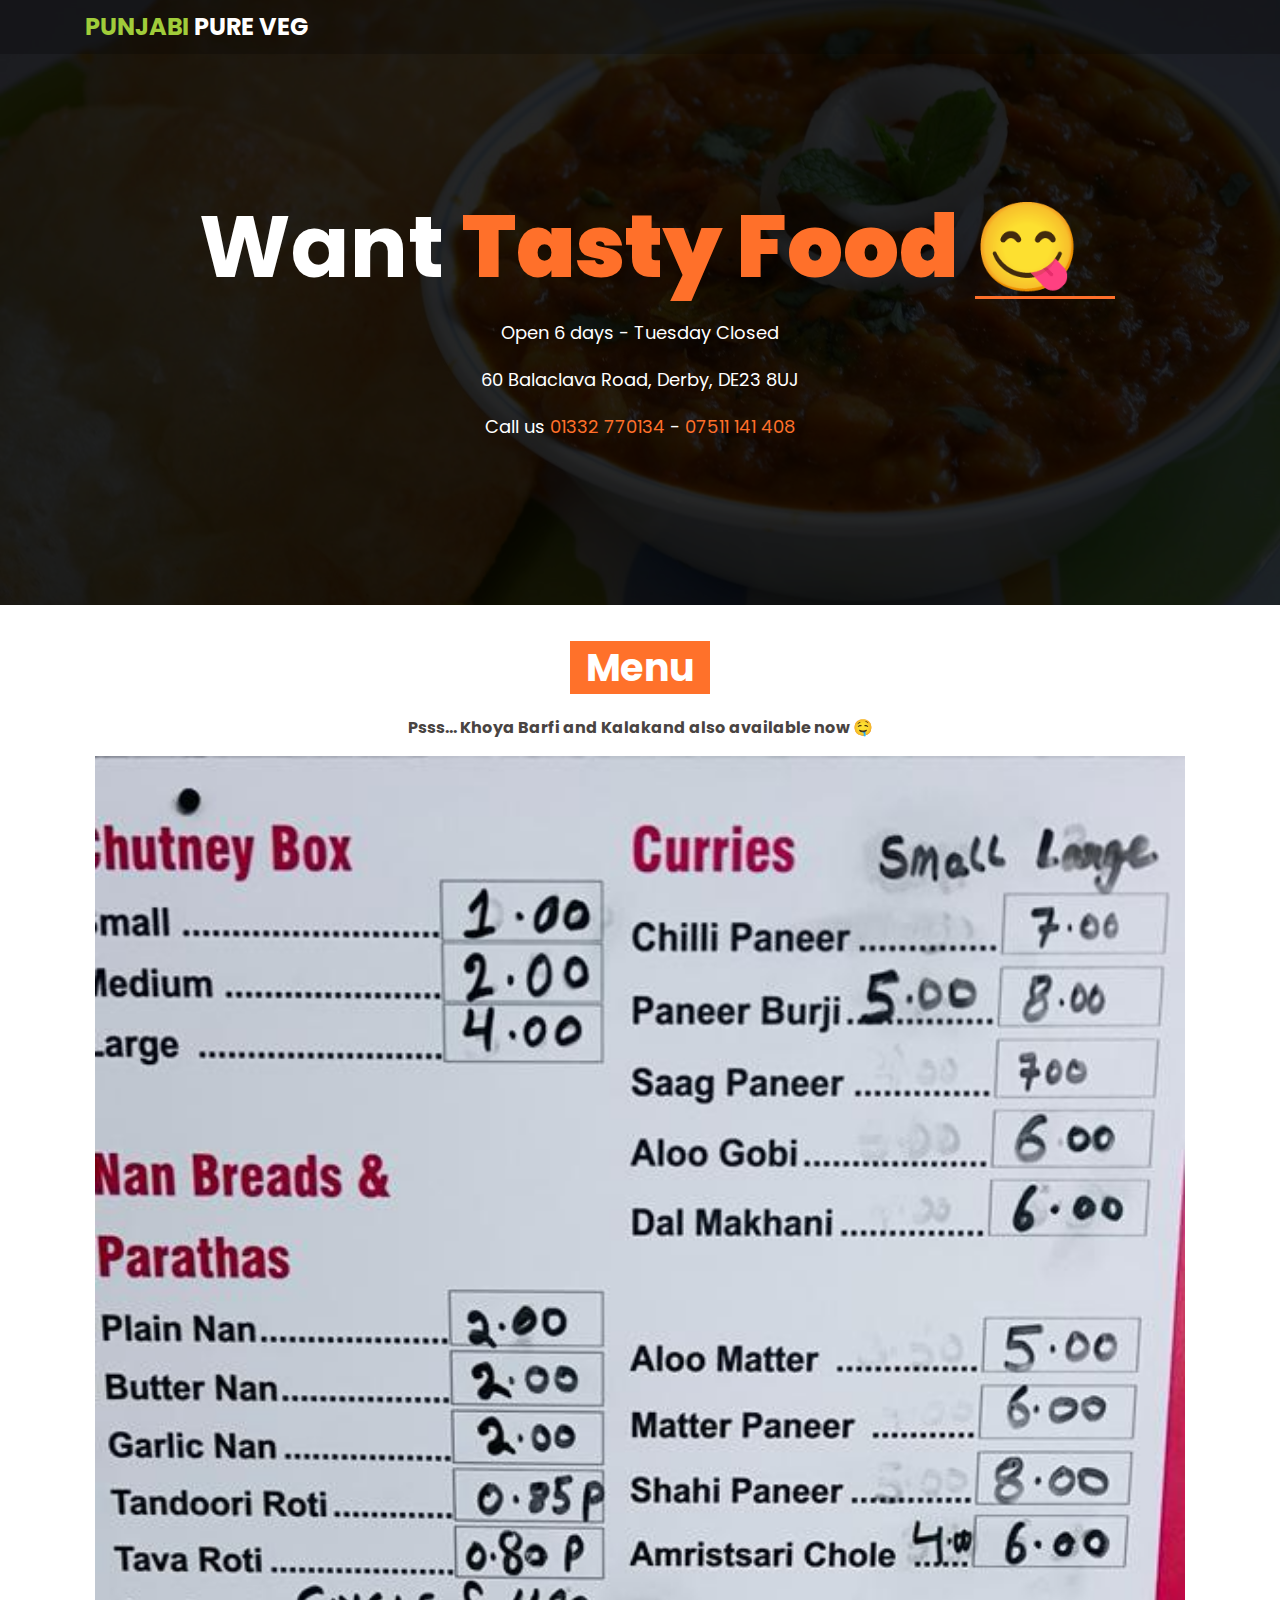
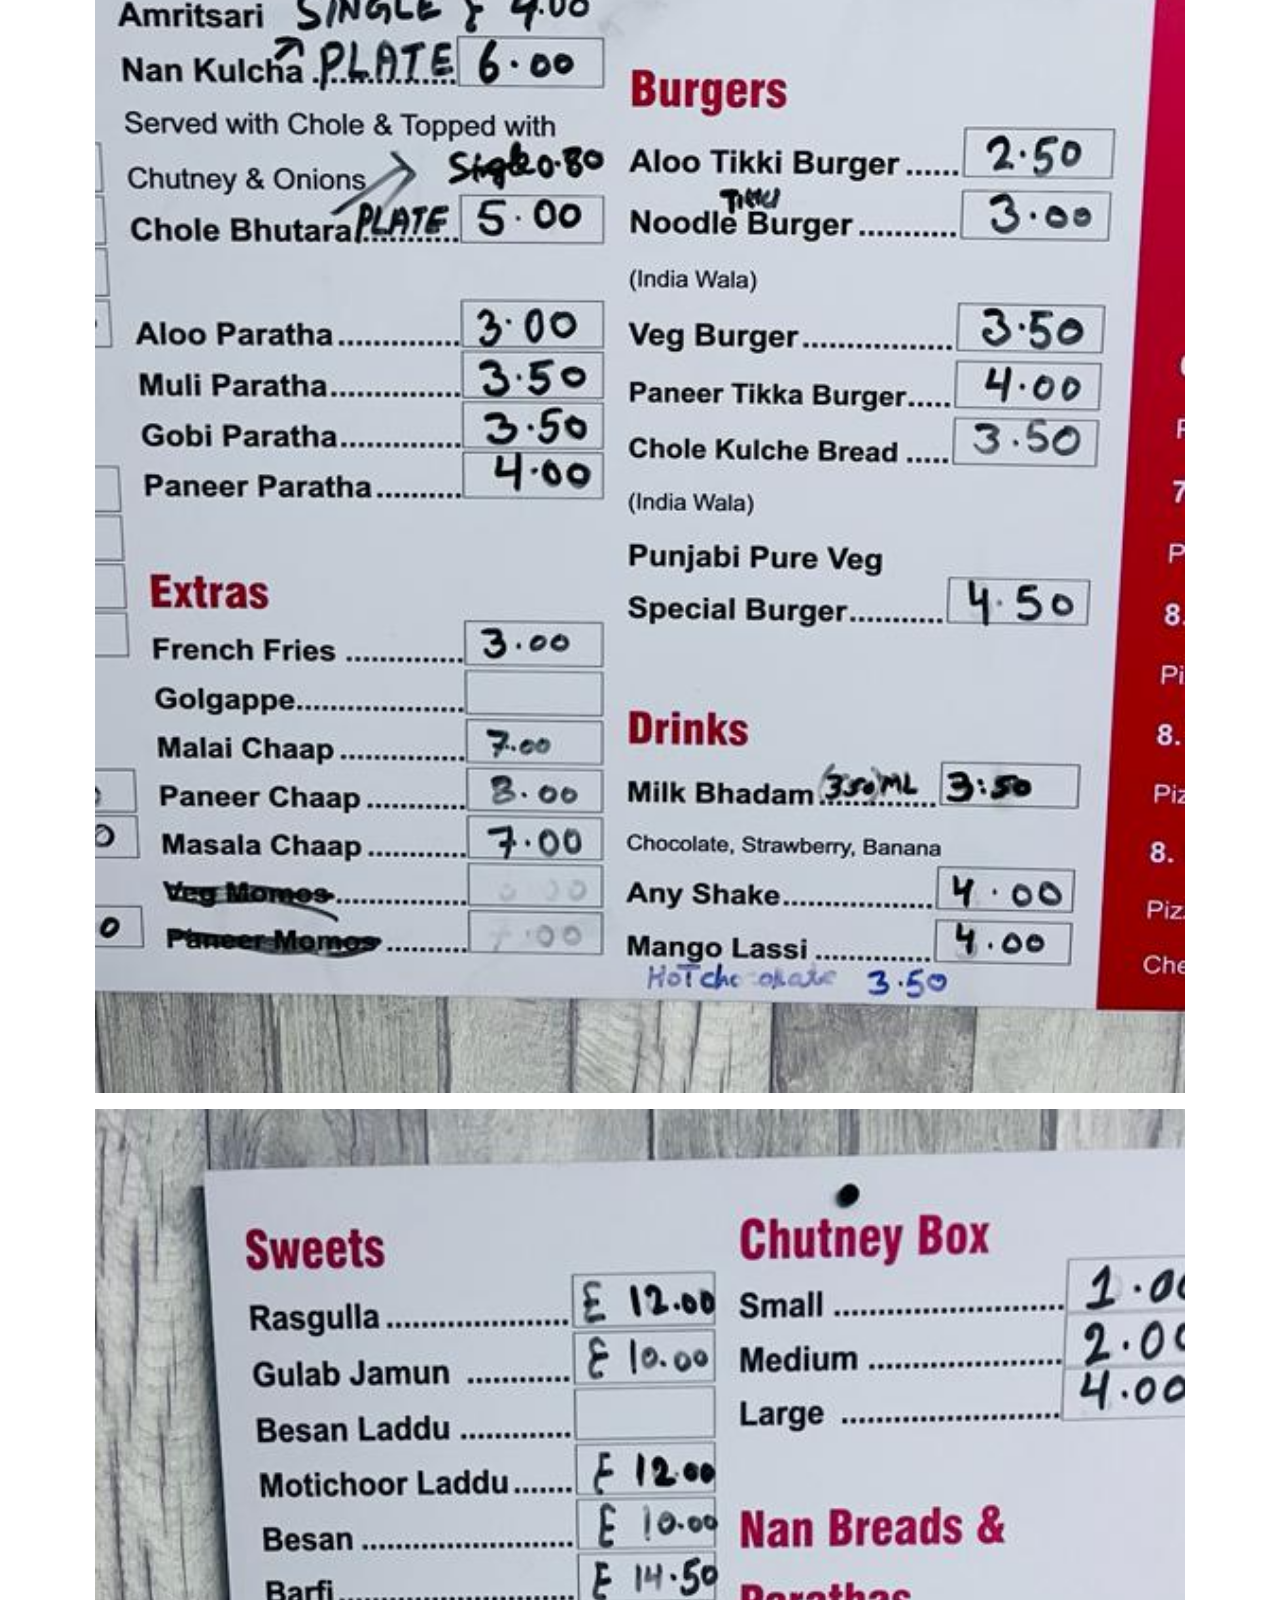
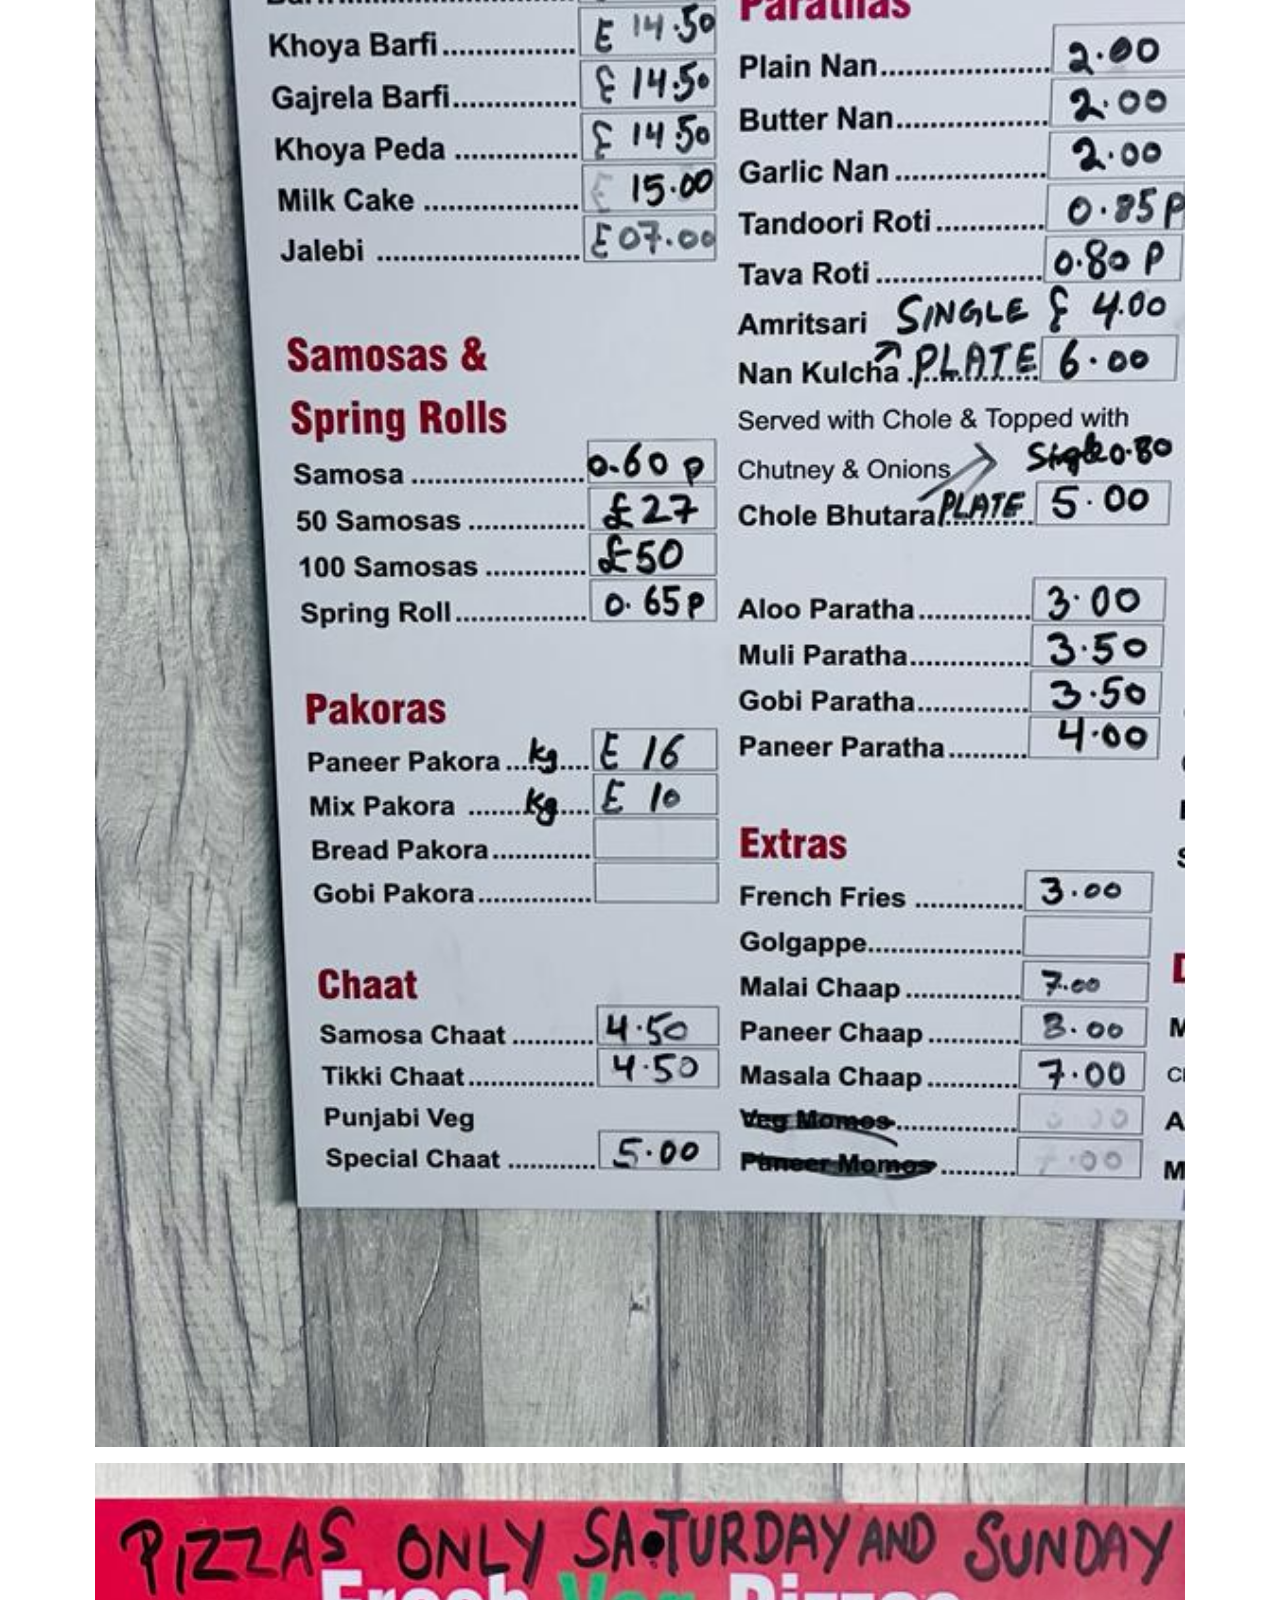
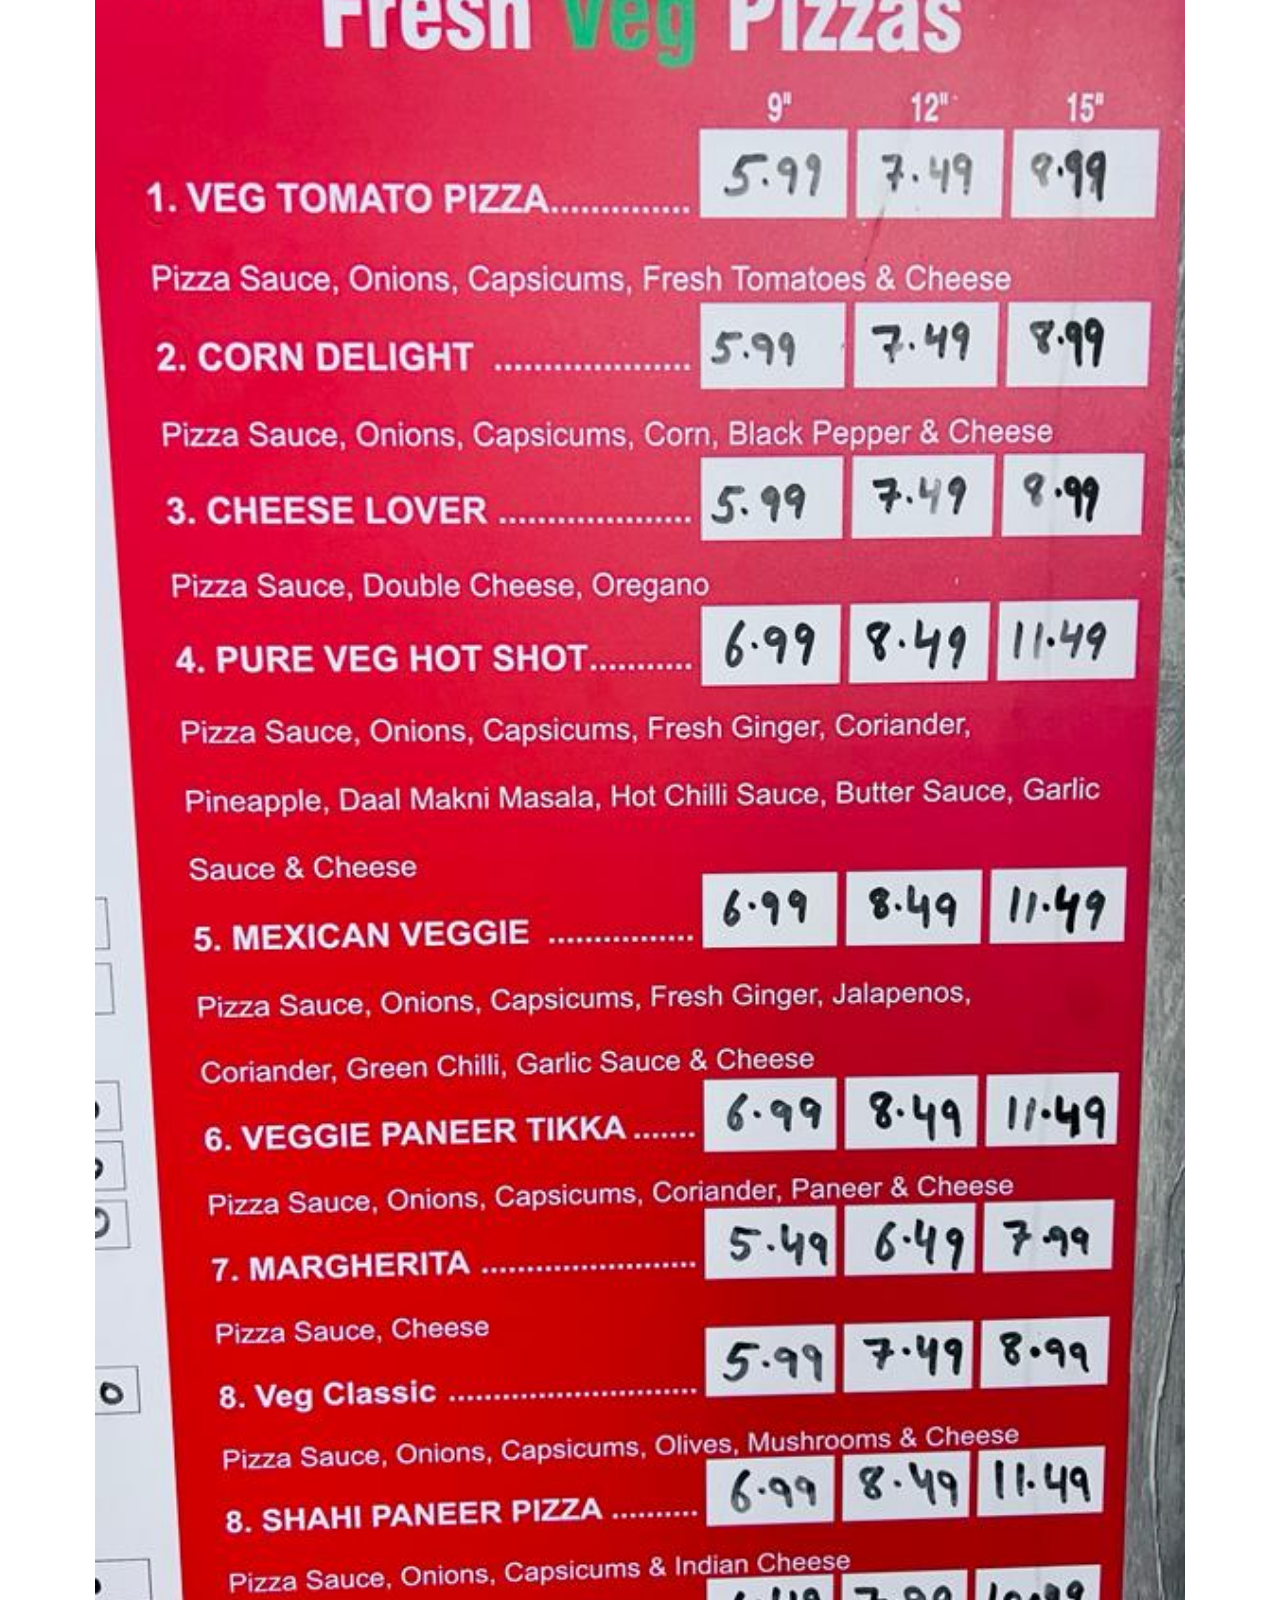
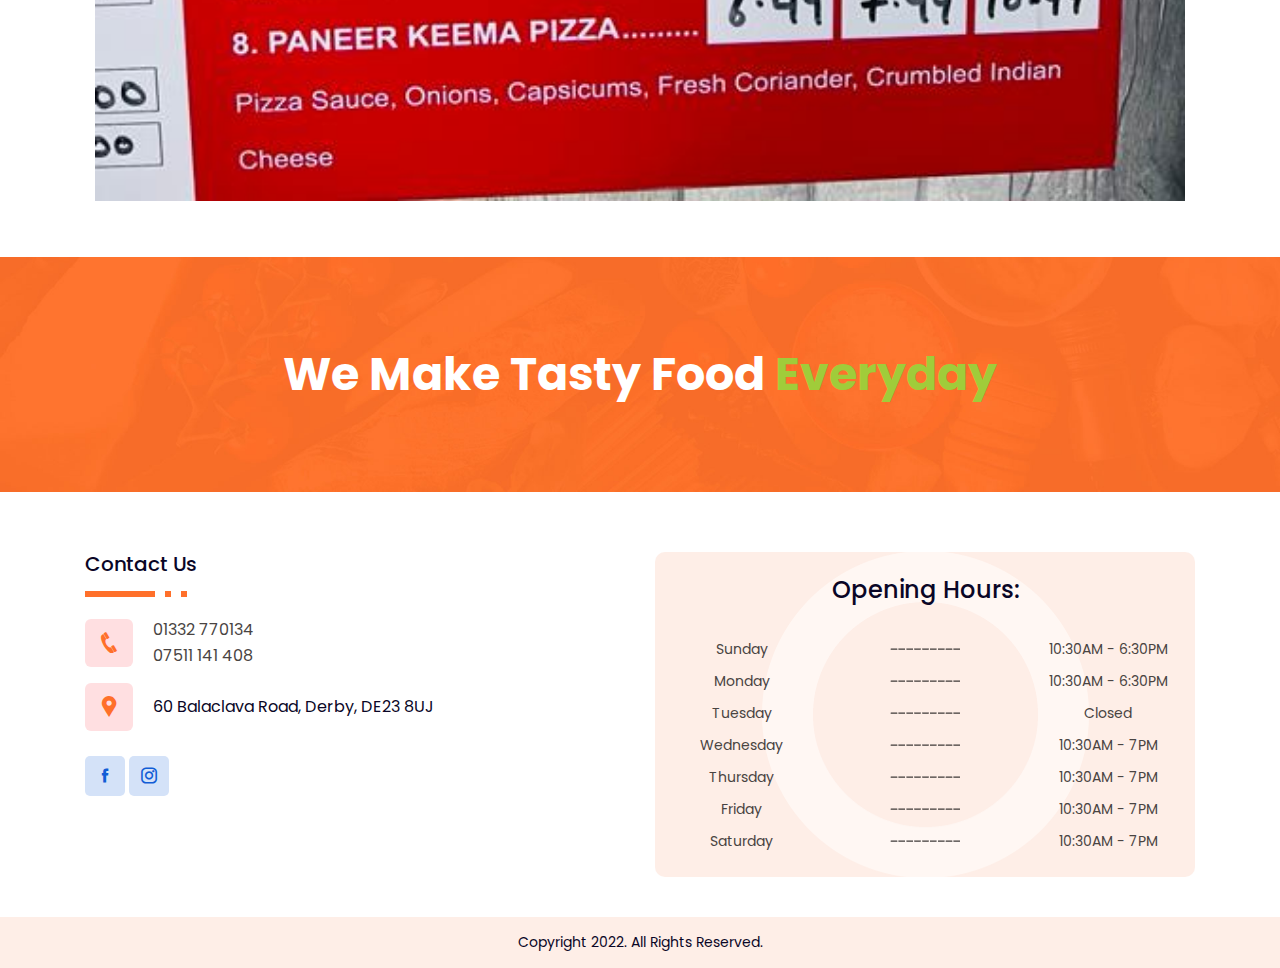
==== commit 520d4e39: "mark tuesday as closed" ====
--- a/index.html
+++ b/index.html
@@ -159,7 +159,7 @@
                                     <img src="img/line2.png" alt="" />
                                 </div>
                                 <div class="col-4 mt-2">
-                                    <span>10:30AM - 7PM</span>
+                                    <span>Closed</span>
                                 </div>
                                 <div class="col-4 mt-2">
                                     <span>Wednesday</span>
